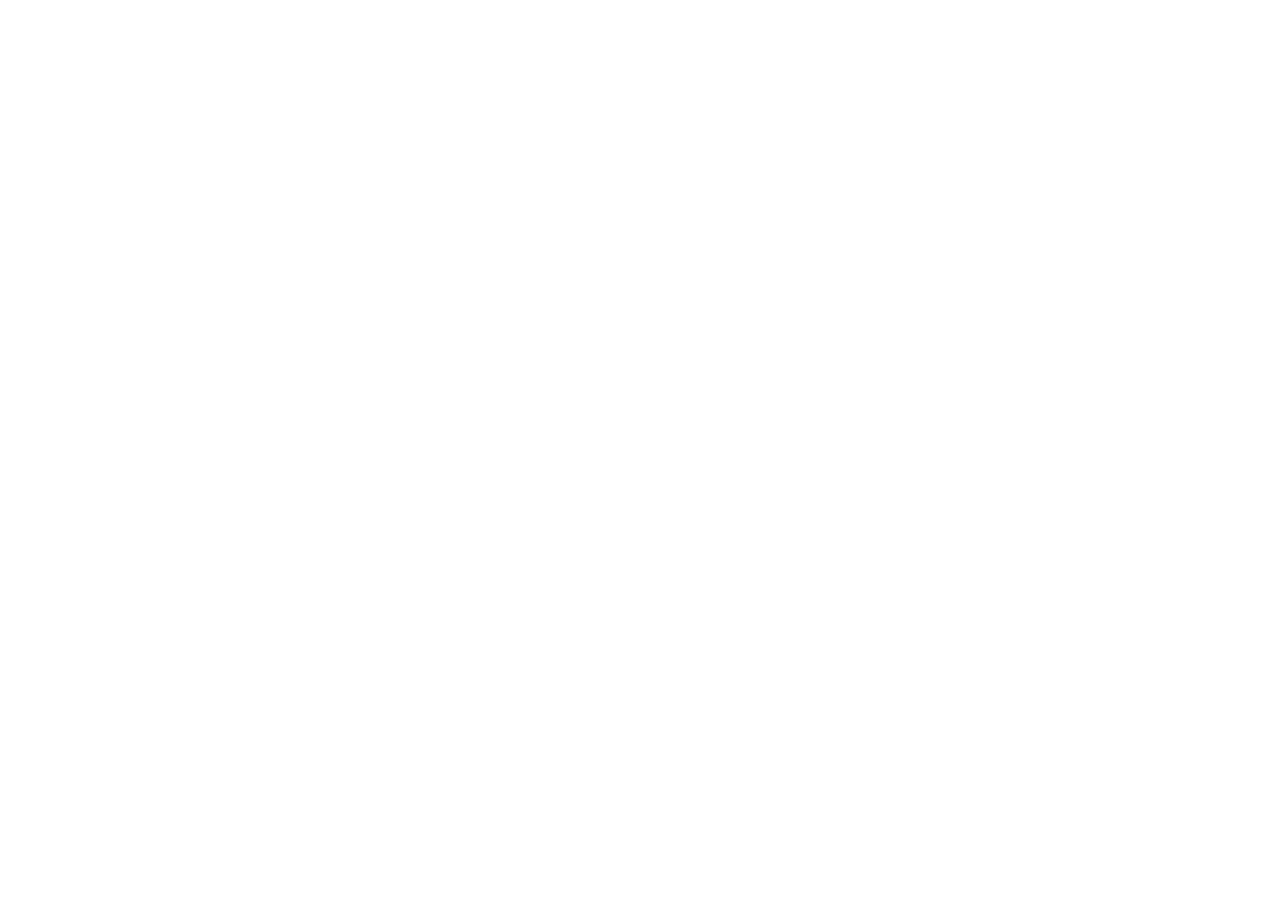
==== library/index.html @ 916e74f4 "init: createt index.html in library" ====
<!DOCTYPE html>
<html lang="en">

<head>
    <meta charset="UTF-8">
    <meta name="viewport"
          content="width=device-width, initial-scale=1.0">
    <title>Document</title>
</head>

<body>

</body>

</html>
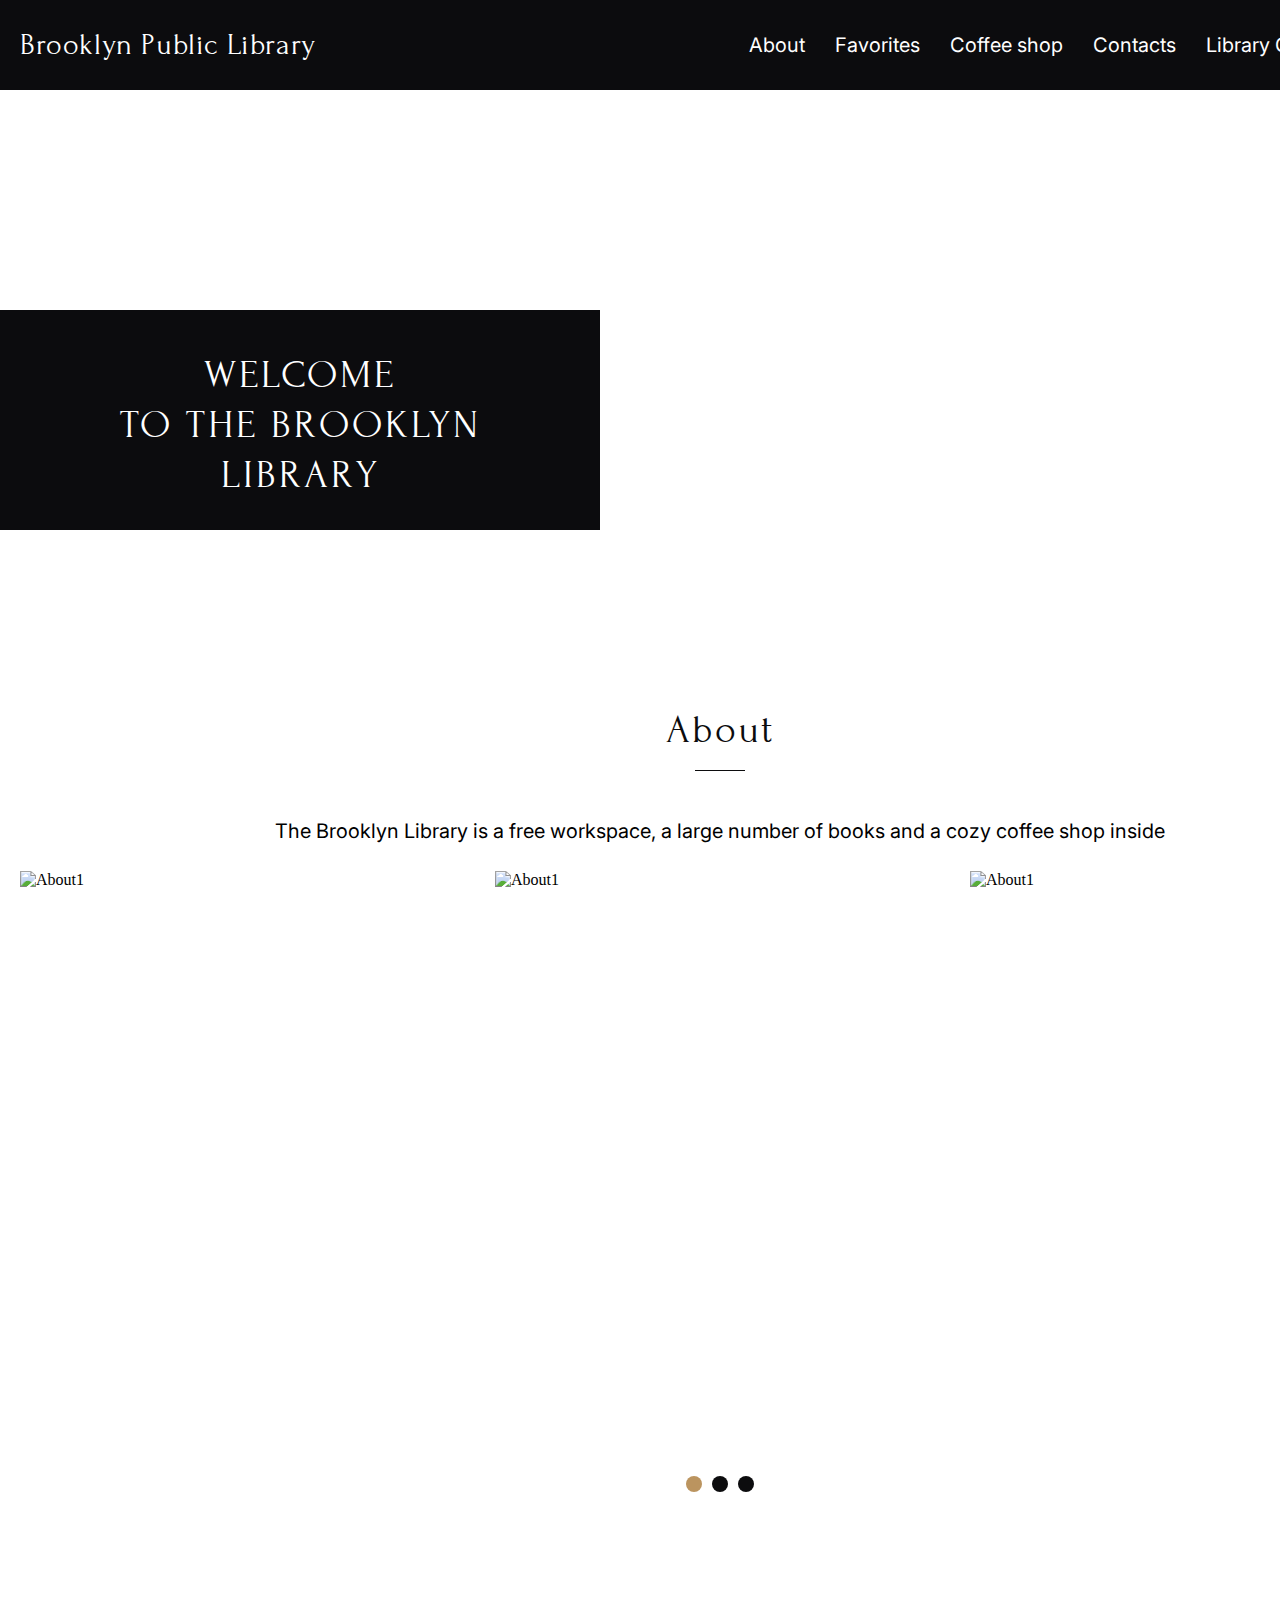
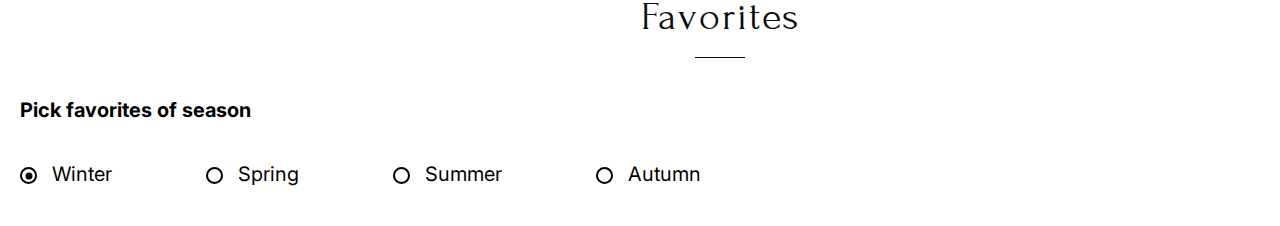
==== commit 38f64639: "fix: add cheked in first input" ====
--- a/library/index.html
+++ b/library/index.html
@@ -6,10 +6,108 @@
     <meta name="viewport"
           content="width=device-width, initial-scale=1.0">
     <title>Document</title>
+    <link rel="preconnect"
+          href="https://fonts.googleapis.com">
+    <link rel="preconnect"
+          href="https://fonts.gstatic.com"
+          crossorigin>
+    <link href="https://fonts.googleapis.com/css2?family=Forum&display=swap"
+          rel="stylesheet">
+    <link href="https://fonts.googleapis.com/css2?family=Forum&family=Inter&display=swap"
+          rel="stylesheet">
+    <link rel="stylesheet"
+          href="css/style.css">
 </head>
 
 <body>
-
+    <header class="header">
+        <h1 class="title">Brooklyn Public Library</h1>
+        <nav class="navbar">
+            <ul class="navbar-menu">
+                <li class="navbar-menu__item"><a href=""
+                       class="navbar-menu__link">About</a></li>
+                <li class="navbar-menu__item"><a href=""
+                       class="navbar-menu__link">Favorites</a></li>
+                <li class="navbar-menu__item"><a href=""
+                       class="navbar-menu__link">Coffee shop</a></li>
+                <li class="navbar-menu__item"><a href=""
+                       class="navbar-menu__link">Contacts</a></li>
+                <li class="navbar-menu__item"><a href=""
+                       class="navbar-menu__link">Library Card</a></li>
+            </ul>
+            <img src="image/icon-profile.png"
+                 alt="Profile"
+                 class="navbar-icon">
+        </nav>
+    </header>
+    <main class="main">
+        <section class="welcome">
+            <div class="welcome-background">
+                <h2 class="welcome-background__text">Welcome <br> to the Brooklyn <br> Library</h2>
+            </div>
+        </section>
+        <section class="about">
+            <h2 class="about-title">About</h2>
+            <hr class="title-line">
+            <span class="about-text">The Brooklyn Library is a free workspace, a large number of books and a cozy coffee
+                shop inside</span>
+            <div class="slider">
+                <div class="slider-wrapper">
+                    <img src="image/about/about1.png"
+                         alt="About1"
+                         class="slider-wrapper__image">
+                    <img src="image/about/about2.png"
+                         alt="About1"
+                         class="slider-wrapper__image">
+                    <img src="image/about/about3.png"
+                         alt="About1"
+                         class="slider-wrapper__image slider-wrapper__image3">
+                </div>
+                <div class="slider-pagination">
+                    <button class="slider-pagination__button slider-pagination__button1"><span
+                              class="slider-pagination__span1"></span></button>
+                    <button class="slider-pagination__button slider-pagination__button2"><span
+                              class="slider-pagination__span2"></span></button>
+                    <button class="slider-pagination__button slider-pagination__button3"><span
+                              class="slider-pagination__span3"></span></button>
+                </div>
+            </div>
+        </section>
+        <section class="favorites">
+            <h2 class="favorites-title">Favorites</h2>
+            <hr class="title-line">
+            <div class="favorites-header">
+                <h3 class="favorites-header__title">Pick favorites of season</h3>
+                <div class="favorites-radio">
+                    <label class="favorites-radio__label">
+                        <input type="radio"
+                               name="season"
+                               class="favorites-radio__input"
+                               checked>
+                        <span class="favorites-radio__custom"></span>
+                        Winter</label>
+                    <label class="favorites-radio__label">
+                        <input type="radio"
+                               name="season"
+                               class="favorites-radio__input">
+                        <span class="favorites-radio__custom"></span>
+                        Spring</label>
+                    <label class="favorites-radio__label">
+                        <input type="radio"
+                               name="season"
+                               class="favorites-radio__input">
+                        <span class="favorites-radio__custom"></span>
+                        Summer</label>
+                    <label class="favorites-radio__label">
+                        <input type="radio"
+                               name="season"
+                               class="favorites-radio__input">
+                        <span class="favorites-radio__custom"></span>
+                        Autumn</label>
+                </div>
+            </div>
+        </section>
+    </main>
 </body>
 
 </html>--- a/library/css/style.css
+++ b/library/css/style.css
@@ -0,0 +1,273 @@
+* {
+  box-sizing: border-box;
+}
+
+* {
+  margin: 0 auto;
+  padding: 0;
+}
+
+body {
+  width: 1440px;
+}
+
+img {
+  max-width: 100%;
+}
+
+.header {
+  background-color: #0C0C0E;
+  height: 90px;
+  display: flex;
+  align-items: center;
+  justify-content: space-between;
+}
+
+.title {
+  margin: 0;
+  padding-left: 20px;
+  padding-top: 20px;
+  padding-bottom: 20px;
+  color: #FFF;
+  font-family: Forum;
+  font-size: 30px;
+  font-style: normal;
+  font-weight: 400;
+  line-height: 50px;
+  letter-spacing: 0.6px;
+}
+
+.navbar {
+  margin: 0;
+  display: flex;
+  align-items: center;
+  justify-content: space-between;
+}
+.navbar-menu {
+  display: flex;
+  align-items: center;
+  justify-content: space-between;
+  list-style-type: none;
+}
+.navbar-menu__item {
+  padding-right: 30px;
+}
+.navbar-menu__link {
+  text-decoration: none;
+  color: #FFF;
+  font-family: Inter;
+  font-size: 20px;
+  font-style: normal;
+  font-weight: 400;
+  line-height: 50px;
+}
+.navbar-icon {
+  padding-left: 10px;
+  padding-right: 20px;
+}
+
+.welcome {
+  background-image: url(../image/welcome-background.png);
+  width: 1440px;
+  height: 600px;
+  display: flex;
+  align-items: center;
+  justify-content: flex-start;
+  padding-top: 220px;
+  padding-bottom: 160px;
+}
+.welcome-background {
+  margin: 0;
+  background-color: #0C0C0E;
+  width: 600px;
+  height: 220px;
+  padding-left: 0;
+}
+.welcome-background__text {
+  padding: 40px 35px;
+  color: #FFF;
+  text-align: center;
+  font-family: Forum;
+  font-size: 40px;
+  font-style: normal;
+  font-weight: 400;
+  line-height: 50px;
+  letter-spacing: 3px;
+  text-transform: uppercase;
+}
+
+.about {
+  display: flex;
+  flex-direction: column;
+  padding-top: 20px;
+}
+.about-title {
+  color: #0C0C0E;
+  font-family: Forum;
+  font-size: 40px;
+  font-style: normal;
+  font-weight: 400;
+  line-height: 40px;
+  letter-spacing: 2px;
+  text-transform: capitalize;
+  margin-bottom: 20px;
+}
+.about-text {
+  color: #000;
+  text-align: center;
+  font-family: Inter;
+  font-size: 20px;
+  font-style: normal;
+  font-weight: 400;
+  line-height: 40px;
+  height: 40px;
+  margin-bottom: 20px;
+}
+
+.title-line {
+  width: 50px;
+  height: 1px;
+  background-color: #0C0C0E;
+  border: none;
+  margin-bottom: 40px;
+}
+
+.slider {
+  display: flex;
+  flex-direction: column;
+}
+.slider-wrapper {
+  display: flex;
+  align-items: center;
+  justify-content: space-between;
+  padding-top: 0;
+  padding-right: 20px;
+  padding-bottom: 40px;
+  padding-left: 20px;
+}
+.slider-wrapper__image {
+  width: 450px;
+  height: 560px;
+  margin-right: 25px;
+}
+.slider-wrapper__image3 {
+  margin-right: 0;
+}
+.slider-pagination {
+  display: flex;
+  align-items: center;
+  justify-content: space-between;
+  padding-bottom: 40px;
+}
+.slider-pagination__button {
+  background-color: transparent;
+  background-repeat: no-repeat;
+  width: 26px;
+  height: 26px;
+  border: none;
+  cursor: pointer;
+  padding: 5px 5px 5px 5px;
+}
+.slider-pagination__span1 {
+  display: inline-block;
+  width: 16px;
+  height: 16px;
+  border-radius: 50%;
+  background-color: #BB945F;
+}
+.slider-pagination__span2 {
+  display: inline-block;
+  width: 16px;
+  height: 16px;
+  border-radius: 50%;
+  background-color: #0C0C0E;
+}
+.slider-pagination__span3 {
+  display: inline-block;
+  width: 16px;
+  height: 16px;
+  border-radius: 50%;
+  background-color: #0C0C0E;
+}
+
+.favorites {
+  display: flex;
+  flex-direction: column;
+  padding-top: 20px;
+  padding-bottom: 40px;
+}
+.favorites-title {
+  padding-top: 40px;
+  color: #0C0C0E;
+  font-family: Forum;
+  font-size: 40px;
+  font-style: normal;
+  font-weight: 400;
+  line-height: 40px;
+  letter-spacing: 2px;
+  text-transform: capitalize;
+  margin-bottom: 20px;
+}
+.favorites-header {
+  display: flex;
+  flex-direction: column;
+  align-items: center;
+  margin-left: 0;
+}
+.favorites-header__title {
+  color: #000;
+  text-align: center;
+  font-family: Inter;
+  font-size: 20px;
+  font-style: normal;
+  font-weight: 700;
+  line-height: normal;
+  margin-bottom: 40px;
+  margin-left: 20px;
+}
+.favorites-radio__input {
+  width: 0;
+  height: 0;
+  position: absolute;
+  opacity: 0;
+  z-index: -1;
+}
+.favorites-radio__label {
+  color: #000;
+  font-family: Inter;
+  font-size: 20px;
+  font-style: normal;
+  font-weight: 400;
+  line-height: normal;
+  margin-right: 60px;
+  cursor: pointer;
+  padding: 10px 10px 10px 10px;
+}
+.favorites-radio__custom {
+  display: inline-block;
+  position: relative;
+  width: 17px;
+  height: 17px;
+  background: #fff;
+  border: 2px solid #000;
+  border-radius: 50%;
+  margin-left: 10px;
+  margin-right: 10px;
+  vertical-align: middle;
+}
+.favorites-radio__custom::before {
+  content: "";
+  display: inline-block;
+  width: 7px;
+  height: 7px;
+  background: #000;
+  border-radius: 50%;
+  position: absolute;
+  left: 50%;
+  top: 50%;
+  transform: translate(-50%, -50%) scale(0);
+  transition: 0.2s ease-in;
+}
+.favorites-radio__input:checked + .favorites-radio__custom::before {
+  transform: translate(-50%, -50%) scale(1);
+}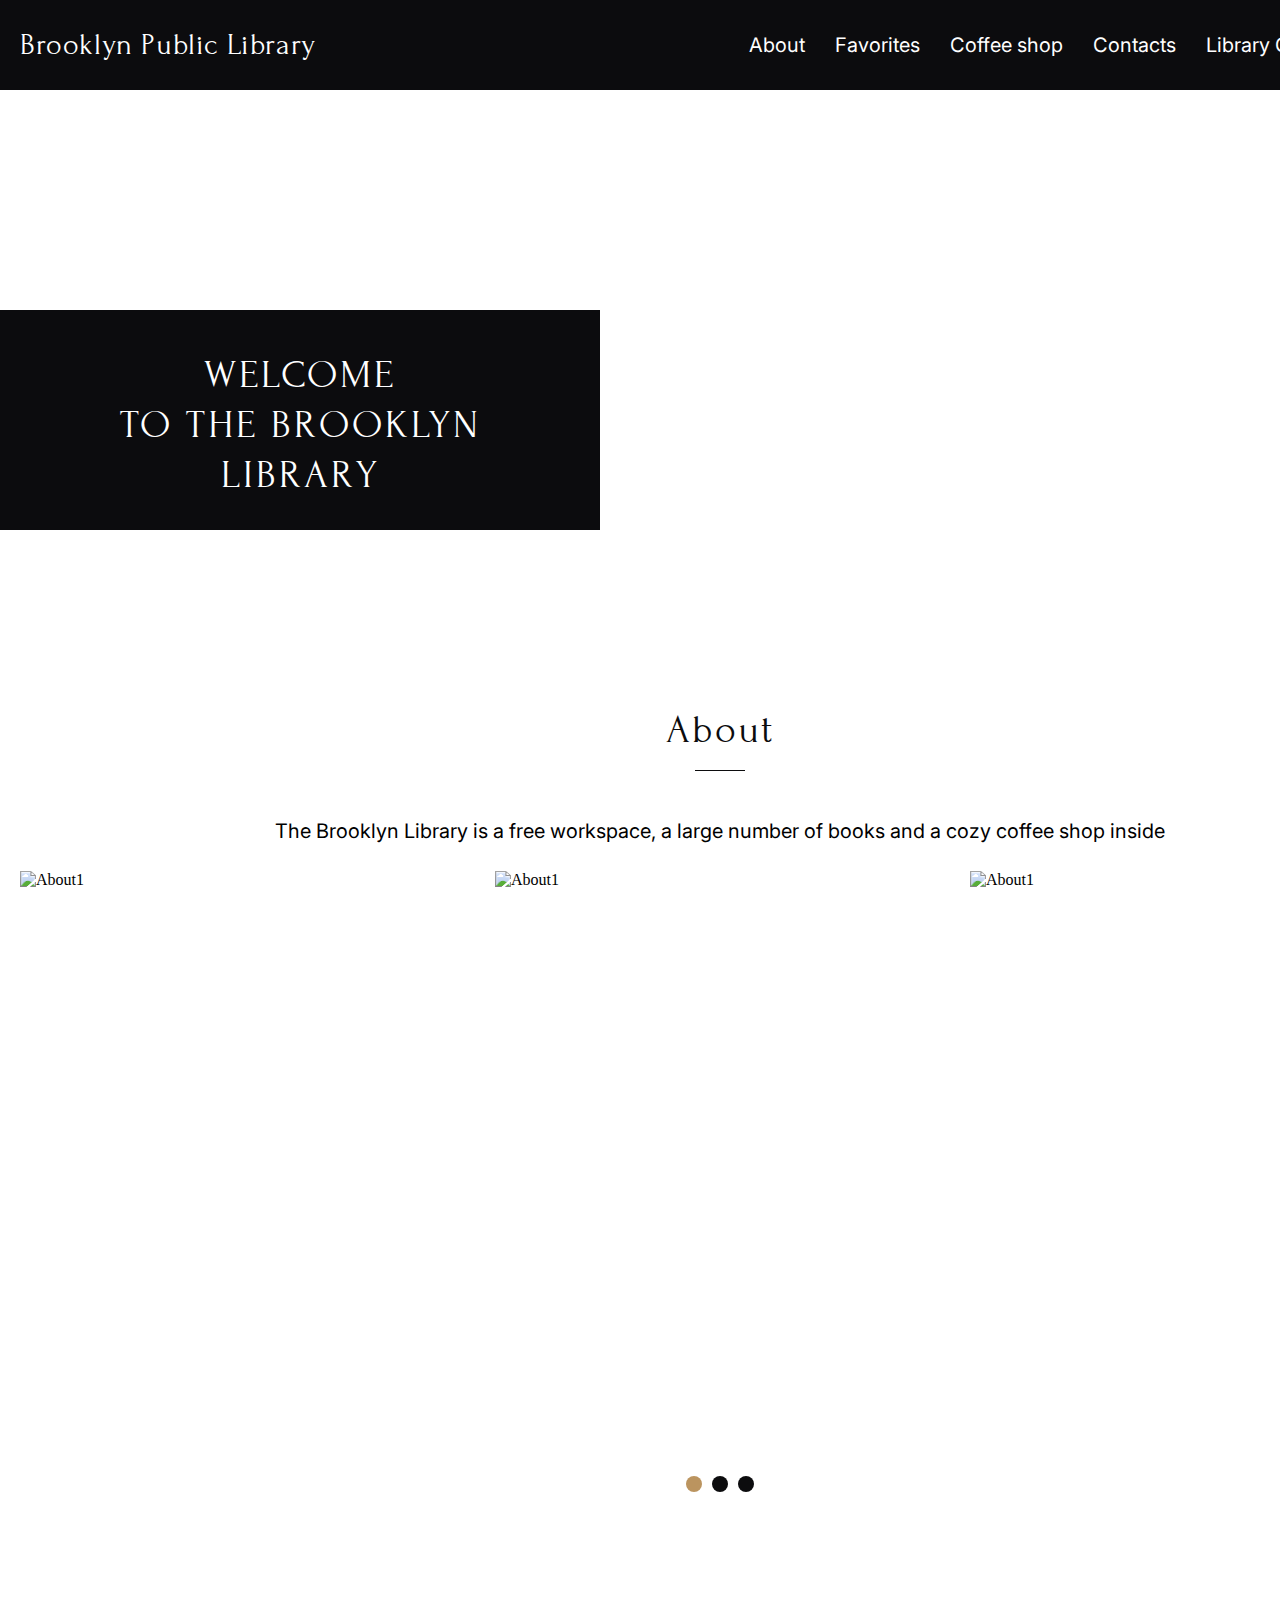
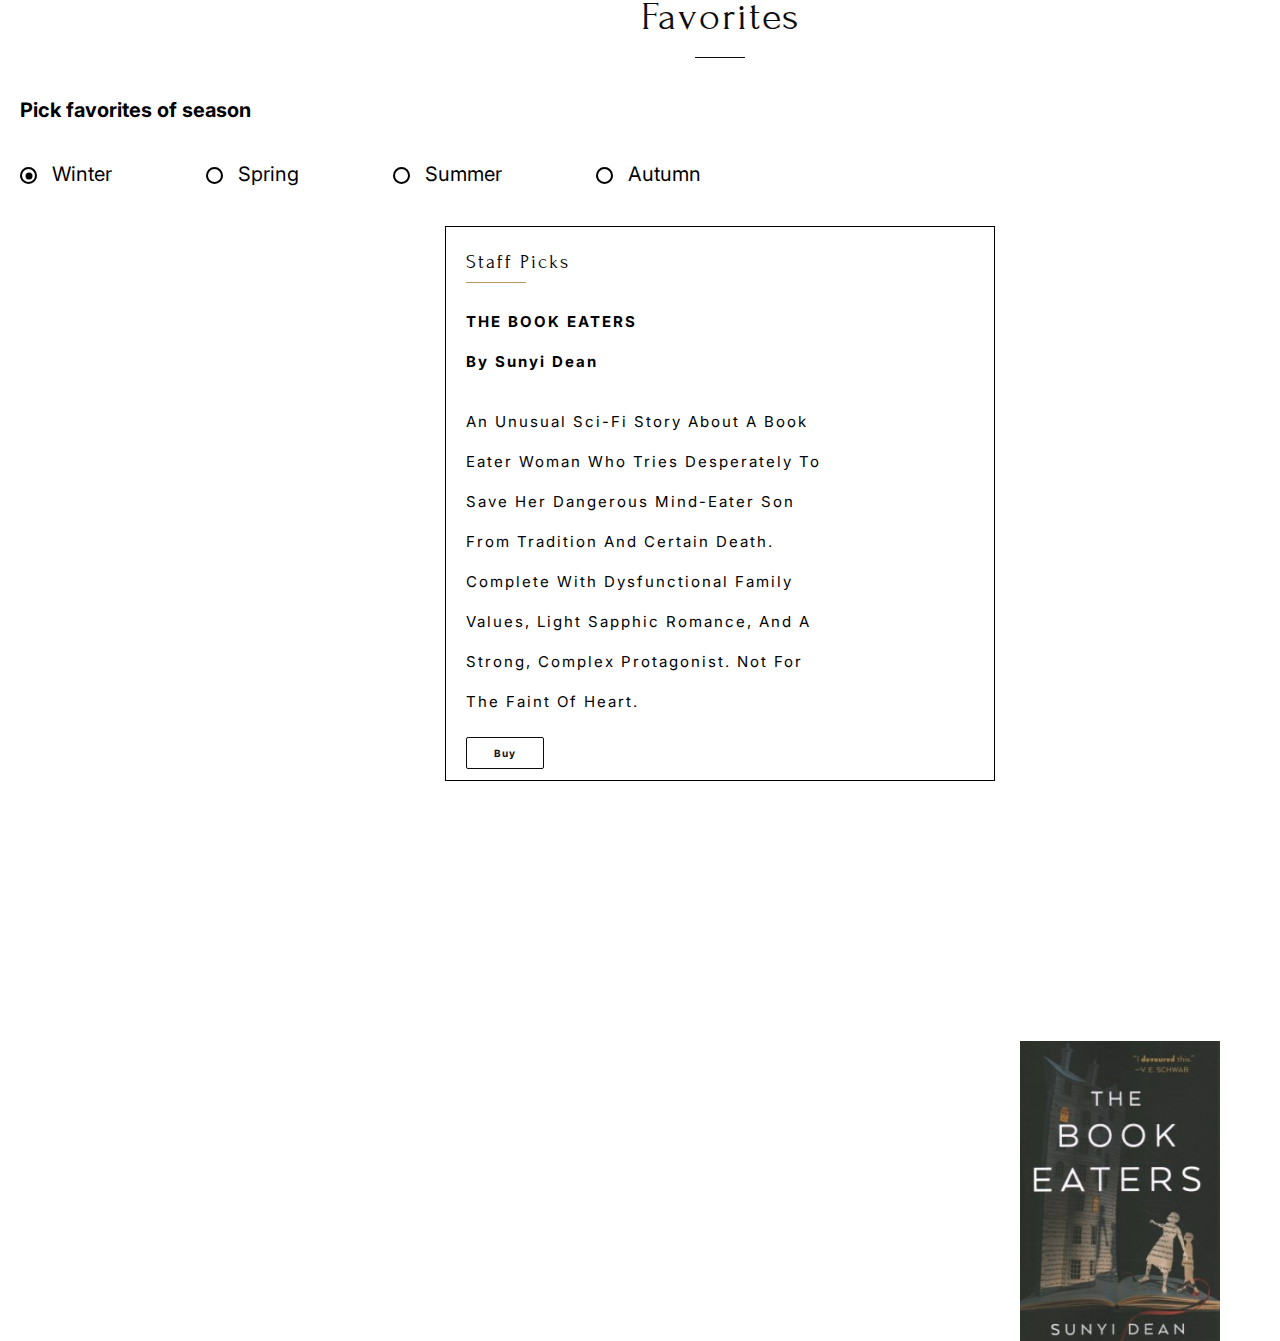
==== commit f9f6aed0: "init: created staff" ====
--- a/library/index.html
+++ b/library/index.html
@@ -79,8 +79,10 @@
             <div class="favorites-header">
                 <h3 class="favorites-header__title">Pick favorites of season</h3>
                 <div class="favorites-radio">
-                    <label class="favorites-radio__label">
+                    <label class="favorites-radio__label"
+                           for="winter">
                         <input type="radio"
+                               id="winter"
                                name="season"
                                class="favorites-radio__input"
                                checked>
@@ -106,6 +108,22 @@
                         Autumn</label>
                 </div>
             </div>
+            <div class="favorites-staffs">
+                <div class="favorites-book1">
+                    <h3 class="favorites-book1__title">Staff Picks</h3>
+                    <h2 class="favorites-book1__bookname">THE BOOK EATERS <br> By Sunyi Dean</h2>
+                    <p class="favorites-book1__lemma">An unusual sci-fi story about a book eater woman who tries
+                        desperately to save her dangerous mind-eater son from tradition and certain death. Complete with
+                        dysfunctional family values, light Sapphic romance, and a strong, complex protagonist. Not for
+                        the faint of heart.</p>
+                    <button class="favorites-book1__button">Buy</button>
+                    <img src="image/books/book1.png"
+                         alt="Cover"
+                         class="favorites-book1__image">
+
+                </div>
+
+            </div>
         </section>
     </main>
 </body>
--- a/library/css/style.css
+++ b/library/css/style.css
@@ -225,6 +225,9 @@
   margin-bottom: 40px;
   margin-left: 20px;
 }
+.favorites-radio {
+  margin-bottom: 40px;
+}
 .favorites-radio__input {
   width: 0;
   height: 0;
@@ -270,4 +273,86 @@
 }
 .favorites-radio__input:checked + .favorites-radio__custom::before {
   transform: translate(-50%, -50%) scale(1);
+}
+.favorites-staffs {
+  position: relative;
+}
+.favorites-book1 {
+  position: relative;
+  padding-top: 15px;
+  padding-left: 20px;
+  padding-bottom: 0;
+  width: 550px;
+  height: 555px;
+  border: 1px solid #000;
+  background: #FFF;
+}
+.favorites-book1__title {
+  height: 40px;
+  color: #000;
+  font-family: Forum;
+  font-size: 20px;
+  font-style: normal;
+  font-weight: 400;
+  line-height: 40px;
+  letter-spacing: 2px;
+  text-transform: capitalize;
+  margin-bottom: 20px;
+}
+.favorites-book1__title::after {
+  content: "";
+  display: block;
+  width: 60px;
+  padding-top: 0px;
+  border-bottom: 1px solid #BB945F;
+}
+.favorites-book1__bookname {
+  color: #000;
+  font-family: Inter;
+  font-size: 15px;
+  font-style: normal;
+  font-weight: 700;
+  line-height: 40px;
+  letter-spacing: 2px;
+  text-transform: capitalize;
+  margin-bottom: 20px;
+}
+.favorites-book1__lemma {
+  margin-left: 0;
+  width: 355px;
+  height: 320px;
+  color: #000;
+  font-family: Inter;
+  font-size: 15px;
+  font-style: normal;
+  font-weight: 400;
+  line-height: 40px;
+  letter-spacing: 2px;
+  text-transform: capitalize;
+  margin-bottom: 15px;
+}
+.favorites-book1__button {
+  margin-left: 0;
+  border-radius: 2px;
+  border: 1px solid #0C0C0E;
+  padding: 9px 27px;
+  background-color: #fff;
+  color: #0C0C0E;
+  text-align: center;
+  font-family: Inter;
+  font-size: 10px;
+  font-style: normal;
+  font-weight: 700;
+  line-height: normal;
+  letter-spacing: 1px;
+  margin-bottom: 15px;
+}
+.favorites-book1__image {
+  display: block;
+  position: relative;
+  z-index: 2;
+  top: 257px;
+  left: 390px;
+  right: -40px;
+  bottom: 0;
 }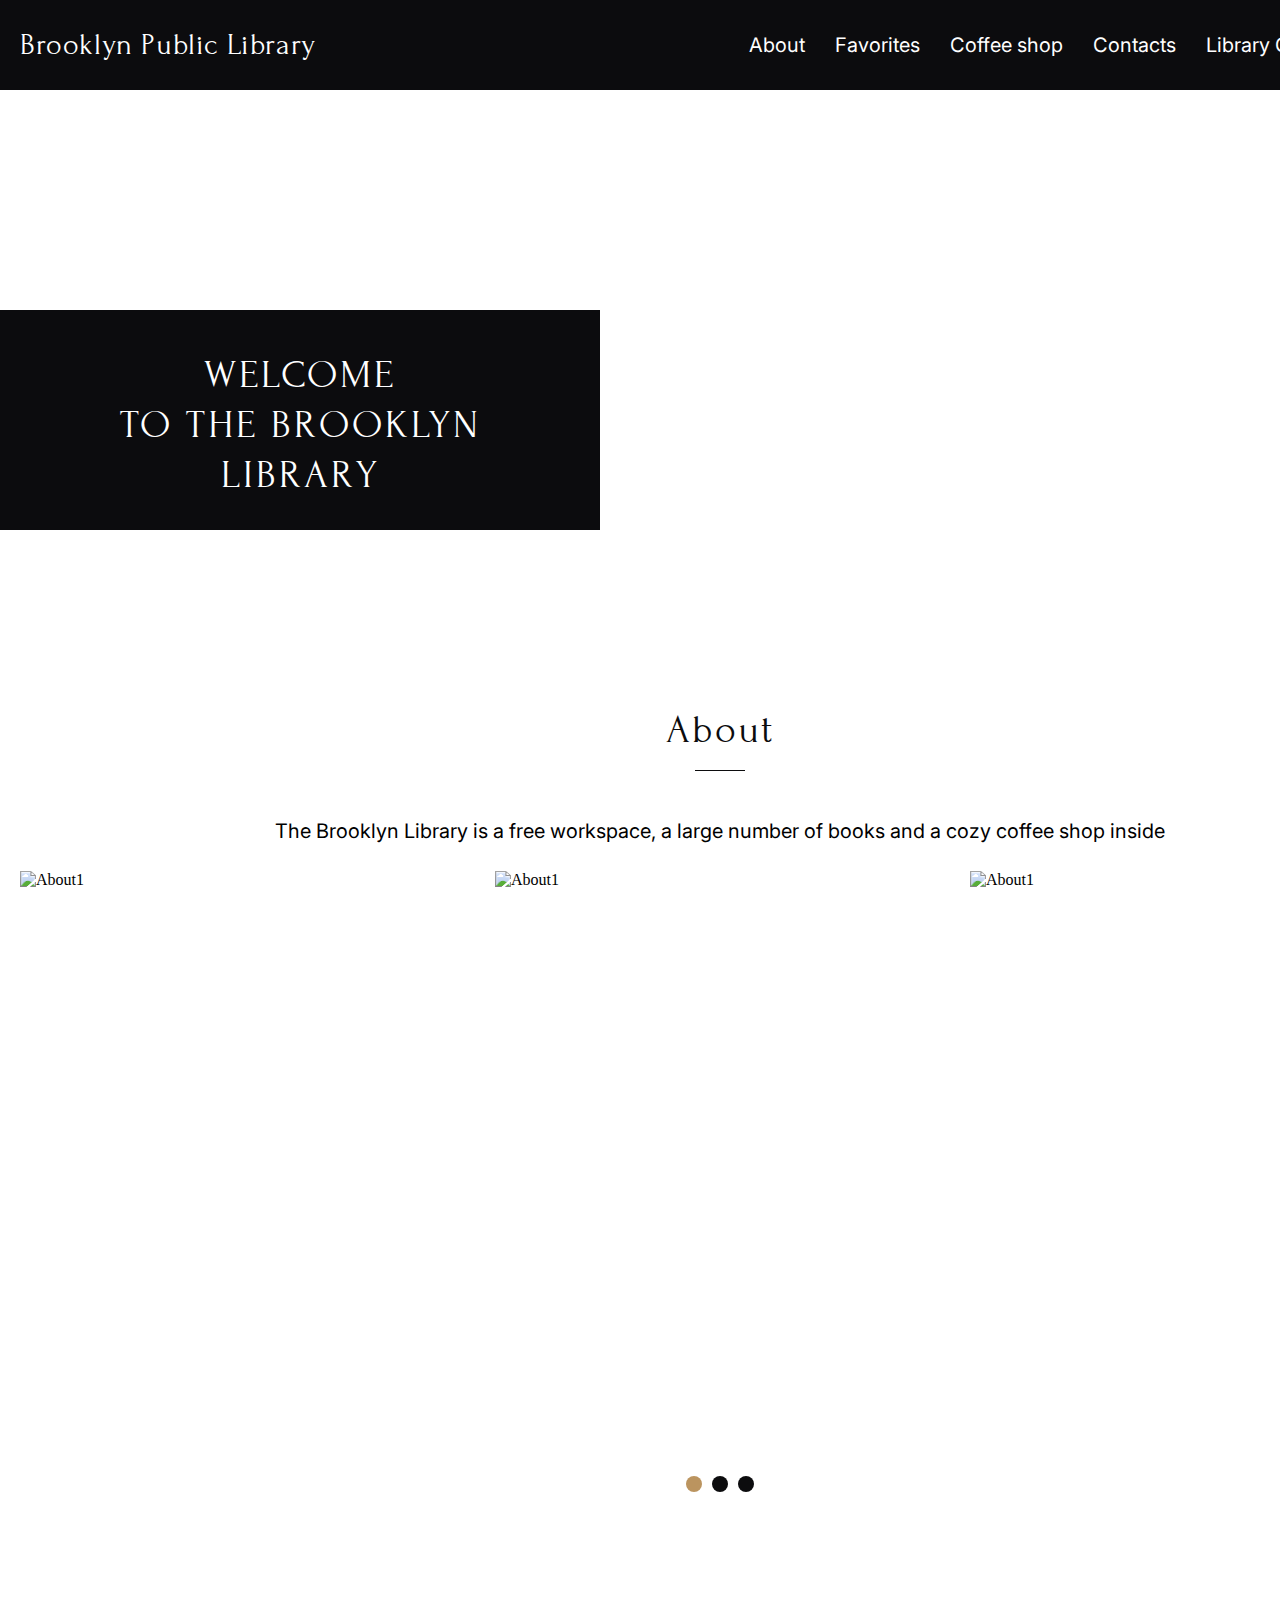
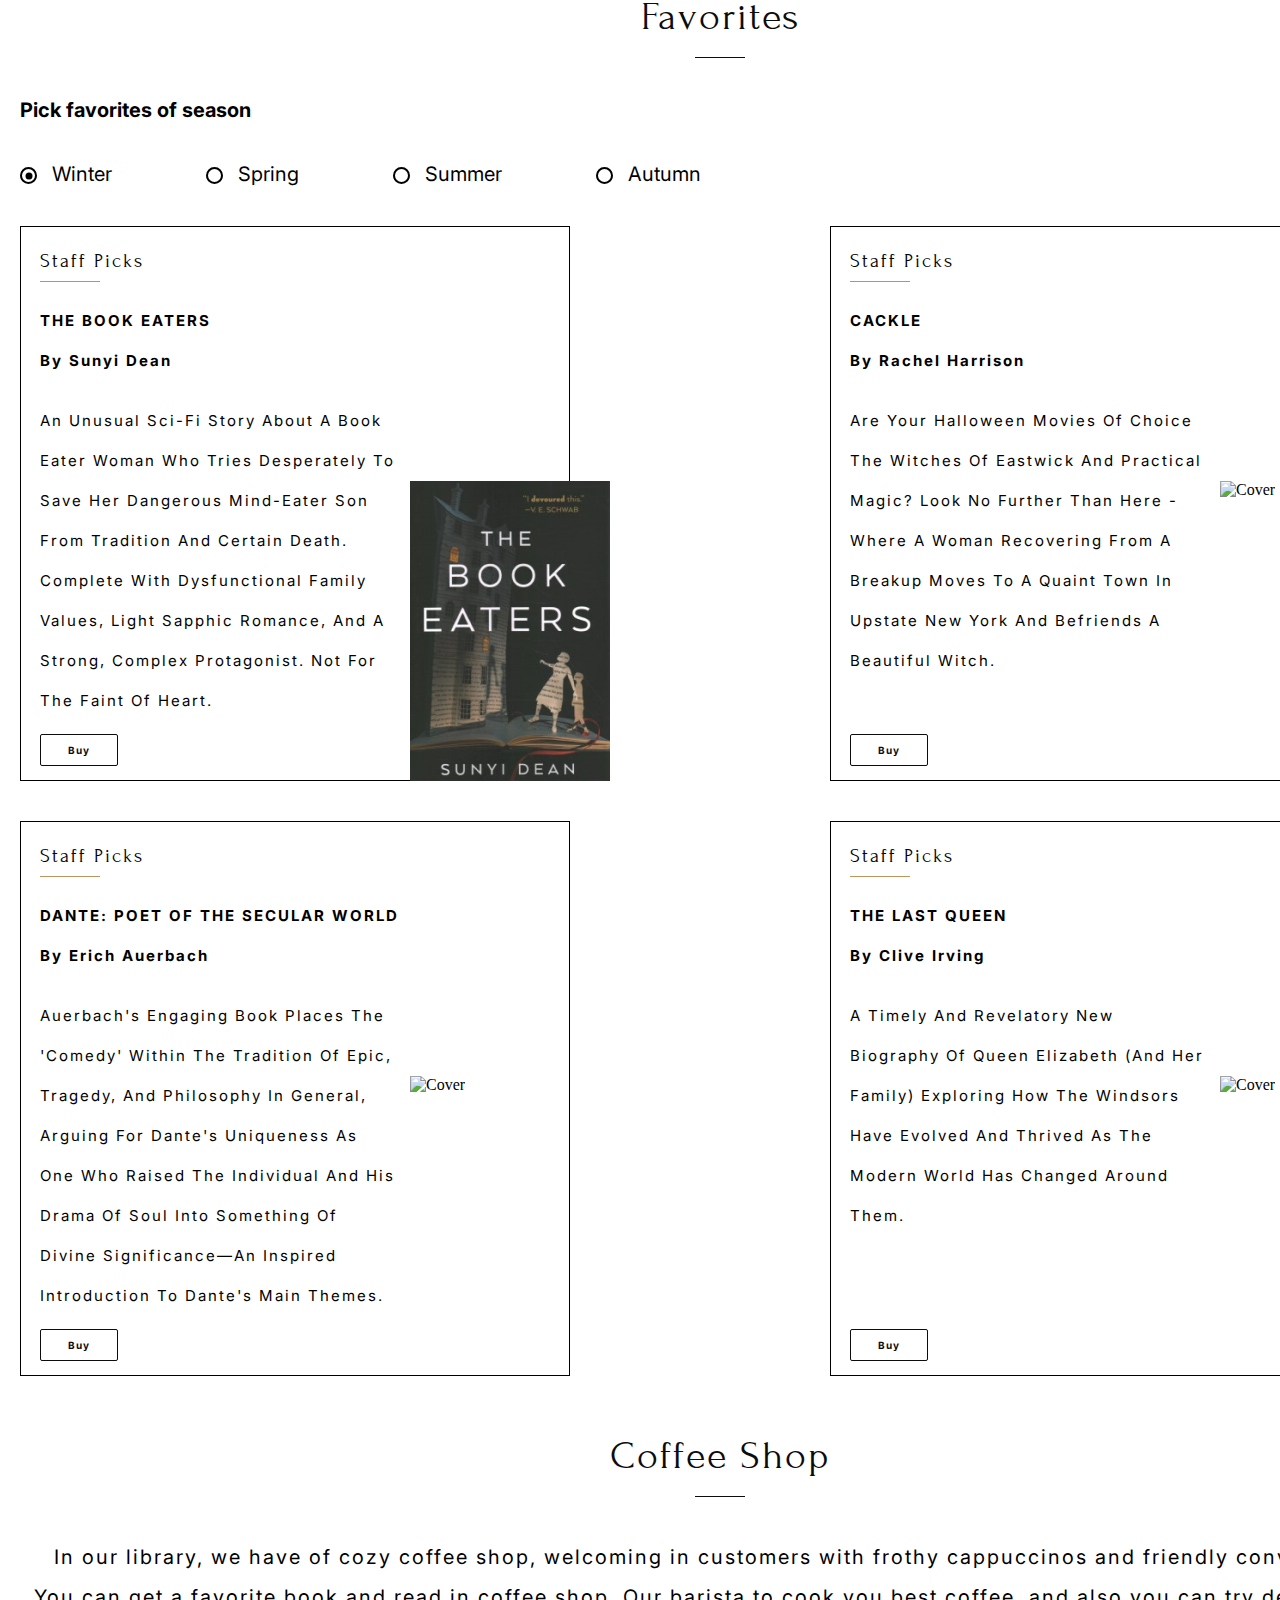
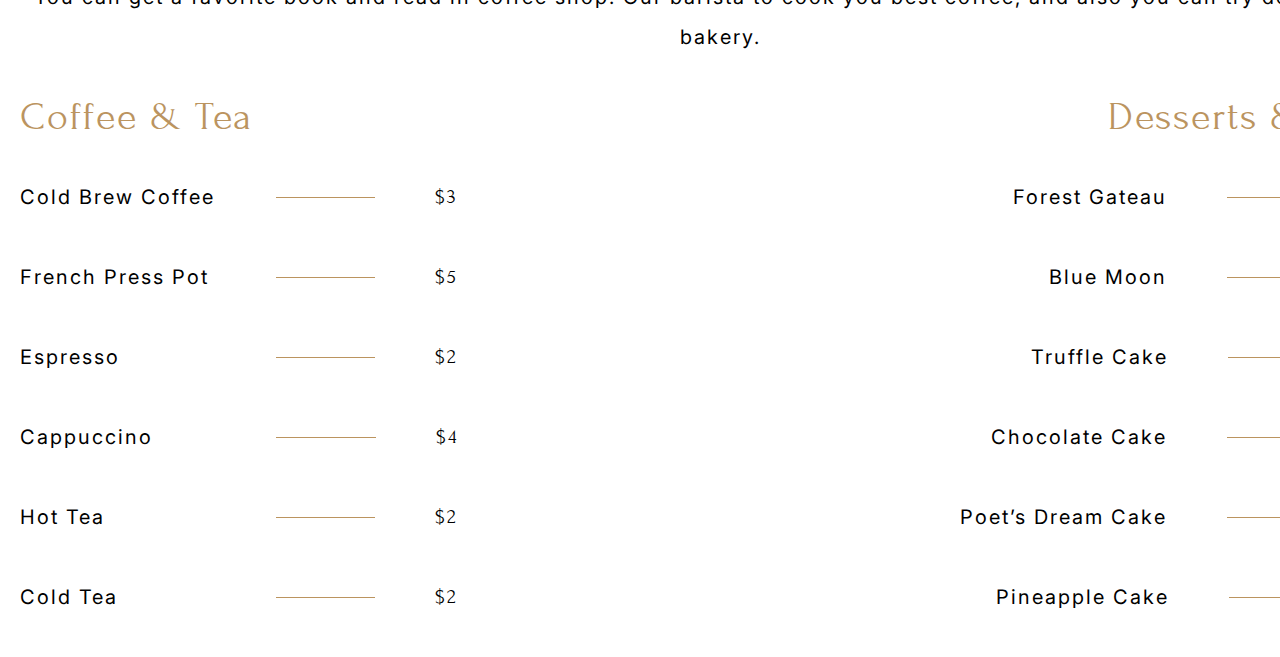
==== commit b8a7dbdb: "fix: ended coffeshop's section" ====
--- a/library/index.html
+++ b/library/index.html
@@ -110,19 +110,150 @@
             </div>
             <div class="favorites-staffs">
                 <div class="favorites-book1">
-                    <h3 class="favorites-book1__title">Staff Picks</h3>
-                    <h2 class="favorites-book1__bookname">THE BOOK EATERS <br> By Sunyi Dean</h2>
-                    <p class="favorites-book1__lemma">An unusual sci-fi story about a book eater woman who tries
-                        desperately to save her dangerous mind-eater son from tradition and certain death. Complete with
-                        dysfunctional family values, light Sapphic romance, and a strong, complex protagonist. Not for
-                        the faint of heart.</p>
-                    <button class="favorites-book1__button">Buy</button>
-                    <img src="image/books/book1.png"
-                         alt="Cover"
-                         class="favorites-book1__image">
-
-                </div>
-
+                    <div class="favorites-book-image">
+                        <img src="image/books/book1.png"
+                             alt="Cover"
+                             class="favorites-book__image">
+                    </div>
+                    <div class="favorites-book-wrapper">
+                        <h3 class="favorites-book__title">Staff Picks</h3>
+                        <h2 class="favorites-book__bookname">THE BOOK EATERS <br> By Sunyi Dean</h2>
+                        <p class="favorites-book__lemma">An unusual sci-fi story about a book eater woman who tries
+                            desperately to save her dangerous mind-eater son from tradition and certain death. Complete
+                            with
+                            dysfunctional family values, light Sapphic romance, and a strong, complex protagonist. Not
+                            for
+                            the faint of heart.</p>
+                        <button class="favorites-book__button">Buy</button>
+                    </div>
+                </div>
+                <div class="favorites-book2">
+                    <div class="favorites-book-image">
+                        <img src="image/books/book2.png"
+                             alt="Cover"
+                             class="favorites-book__image">
+                    </div>
+                    <div class="favorites-book-wrapper">
+                        <h3 class="favorites-book__title">Staff Picks</h3>
+                        <h2 class="favorites-book__bookname">CACKLE <br> By Rachel Harrison</h2>
+                        <p class="favorites-book__lemma">Are your Halloween movies of choice The Witches of Eastwick
+                            and Practical Magic? Look no further than here - where a woman recovering from a breakup
+                            moves to a quaint town in upstate New York and befriends a beautiful witch.</p>
+                        <button class="favorites-book__button">Buy</button>
+                    </div>
+                </div>
+                <div class="favorites-book3">
+                    <div class="favorites-book-image">
+                        <img src="image/books/book3.png"
+                             alt="Cover"
+                             class="favorites-book__image">
+                    </div>
+                    <div class="favorites-book-wrapper">
+                        <h3 class="favorites-book__title">Staff Picks</h3>
+                        <h2 class="favorites-book__bookname">DANTE: POET OF THE SECULAR WORLD <br> By Erich Auerbach
+                        </h2>
+                        <p class="favorites-book__lemma">Auerbach's engaging book places the 'Comedy' within the
+                            tradition of epic, tragedy, and philosophy in general, arguing for Dante's uniqueness as one
+                            who raised the individual and his drama of soul into something of divine significance—an
+                            inspired introduction to Dante's main themes.</p>
+                        <button class="favorites-book__button">Buy</button>
+                    </div>
+                </div>
+                <div class="favorites-book4">
+                    <div class="favorites-book-image">
+                        <img src="image/books/book4.png"
+                             alt="Cover"
+                             class="favorites-book__image">
+                    </div>
+                    <div class="favorites-book-wrapper">
+                        <h3 class="favorites-book__title">Staff Picks</h3>
+                        <h2 class="favorites-book__bookname">THE LAST QUEEN <br> By Clive Irving</h2>
+                        <p class="favorites-book__lemma">A timely and revelatory new biography of Queen Elizabeth (and
+                            her family) exploring how the Windsors have evolved and thrived as the modern world has
+                            changed around them.</p>
+                        <button class="favorites-book__button">Buy</button>
+                    </div>
+                </div>
+            </div>
+        </section>
+        <section class="coffeshop">
+            <h3 class="coffeshop-title">Coffee shop</h3>
+            <hr class="title-line">
+            <p class="coffeshop-info">In our library, we have of cozy coffee shop, welcoming in customers with frothy
+                cappuccinos and friendly conversation. <br>&nbsp;You can get a favorite book and read in coffee shop.
+                Our
+                barista
+                to cook you best coffee, and also you can try desserts from bakery.</p>
+            <div class="menu">
+                <div class="menu-left">
+                    <h3 class="menu-title">Coffee & Tea</h3>
+                    <div class="menu-item">
+                        <h6 class="menu-item__title">Cold Brew Coffee</h6>
+                        <hr class="menu-item__line">
+                        <span class="menu-item__price">$3</span>
+                    </div>
+                    <div class="menu-item">
+                        <h6 class="menu-item__title">French Press Pot</h6>
+                        <hr class="menu-item__line">
+                        <span class="menu-item__price">$5</span>
+                    </div>
+                    <div class="menu-item">
+                        <h6 class="menu-item__title">Espresso</h6>
+                        <hr class="menu-item__line">
+                        <span class="menu-item__price">$2</span>
+                    </div>
+                    <div class="menu-item">
+                        <h6 class="menu-item__title">Cappuccino</h6>
+                        <hr class="menu-item__line">
+                        <span class="menu-item__price">$4</span>
+                    </div>
+                    <div class="menu-item">
+                        <h6 class="menu-item__title">Hot tea</h6>
+                        <hr class="menu-item__line">
+                        <span class="menu-item__price">$2</span>
+                    </div>
+                    <div class="menu-item">
+                        <h6 class="menu-item__title">Cold tea</h6>
+                        <hr class="menu-item__line">
+                        <span class="menu-item__price">$2</span>
+                    </div>
+                </div>
+                <div class="menu-right">
+                    <h3 class="menu-title menu-right__title">Desserts & Cakes</h3>
+                    <div class="menu-item__right">
+                        <h6 class="menu-item__title menu-right__item-title">Forest Gateau</h6>
+                        <hr class="menu-item__line">
+                        <span class="menu-item__price">$16</span>
+                    </div>
+                    <div class="menu-item__right">
+                        <h6 class="menu-item__title menu-right__item-title">Blue Moon</h6>
+                        <hr class="menu-item__line">
+                        <span class="menu-item__price">$16</span>
+                    </div>
+                    <div class="menu-item__right">
+                        <h6 class="menu-item__title menu-right__item-title">Truffle Cake</h6>
+                        <hr class="menu-item__line">
+                        <span class="menu-item__price">$15</span>
+                    </div>
+                    <div class="menu-item__right">
+                        <h6 class="menu-item__title menu-right__item-title">Chocolate Cake</h6>
+                        <hr class="menu-item__line">
+                        <span class="menu-item__price">$18</span>
+                    </div>
+                    <div class="menu-item__right">
+                        <div class="menu-item-title__wrapper">
+                            <h6 class="menu-item__title menu-right__item-title">Poet’s Dream Cake</h6>
+                        </div>
+                        <hr class="menu-item__line">
+                        <span class="menu-item__price">$16</span>
+                    </div>
+                    <div class="menu-item__right">
+                        <h6 class="menu-item__title menu-right__item-title">Pineapple Cake</h6>
+                        <hr class="menu-item__line">
+                        <span class="menu-item__price">$14</span>
+                    </div>
+                </div>
+            </div>
             </div>
         </section>
     </main>
--- a/library/css/style.css
+++ b/library/css/style.css
@@ -275,19 +275,54 @@
   transform: translate(-50%, -50%) scale(1);
 }
 .favorites-staffs {
-  position: relative;
+  display: flex;
+  align-items: flex-start;
+  justify-content: space-between;
+  flex-wrap: wrap;
+  padding-left: 20px;
 }
 .favorites-book1 {
   position: relative;
+  margin-left: 0;
+  margin-right: 260px;
+  margin-bottom: 40px;
+}
+.favorites-book2 {
+  position: relative;
+  margin-left: 0;
+  margin-bottom: 40px;
+}
+.favorites-book3 {
+  position: relative;
+  margin-left: 0;
+  margin-right: 260px;
+}
+.favorites-book4 {
+  position: relative;
+  margin-left: 0;
+}
+.favorites-book-image {
+  position: absolute;
+  top: 255px;
+  left: 390px;
+  right: -40px;
+}
+.favorites-book-wrapper {
+  display: flex;
+  flex-direction: column;
+  flex-wrap: wrap;
+  align-content: flex-start;
   padding-top: 15px;
   padding-left: 20px;
-  padding-bottom: 0;
+  padding-bottom: 15px;
   width: 550px;
   height: 555px;
-  border: 1px solid #000;
+  padding-bottom: 0;
+  outline: 1px solid #000;
+  outline-offset: -1px;
   background: #FFF;
 }
-.favorites-book1__title {
+.favorites-book__title {
   height: 40px;
   color: #000;
   font-family: Forum;
@@ -298,15 +333,16 @@
   letter-spacing: 2px;
   text-transform: capitalize;
   margin-bottom: 20px;
-}
-.favorites-book1__title::after {
+  margin-left: 0;
+}
+.favorites-book__title::after {
   content: "";
   display: block;
   width: 60px;
   padding-top: 0px;
   border-bottom: 1px solid #BB945F;
 }
-.favorites-book1__bookname {
+.favorites-book__bookname {
   color: #000;
   font-family: Inter;
   font-size: 15px;
@@ -316,11 +352,11 @@
   letter-spacing: 2px;
   text-transform: capitalize;
   margin-bottom: 20px;
-}
-.favorites-book1__lemma {
+  margin-left: 0;
+}
+.favorites-book__lemma {
   margin-left: 0;
   width: 355px;
-  height: 320px;
   color: #000;
   font-family: Inter;
   font-size: 15px;
@@ -329,9 +365,9 @@
   line-height: 40px;
   letter-spacing: 2px;
   text-transform: capitalize;
-  margin-bottom: 15px;
-}
-.favorites-book1__button {
+}
+.favorites-book__button {
+  margin-top: auto;
   margin-left: 0;
   border-radius: 2px;
   border: 1px solid #0C0C0E;
@@ -347,12 +383,114 @@
   letter-spacing: 1px;
   margin-bottom: 15px;
 }
-.favorites-book1__image {
-  display: block;
-  position: relative;
-  z-index: 2;
-  top: 257px;
-  left: 390px;
-  right: -40px;
-  bottom: 0;
+
+.coffeshop {
+  display: flex;
+  flex-direction: column;
+  padding: 20px 20px 40px 20px;
+}
+.coffeshop-title {
+  color: #0C0C0E;
+  font-family: Forum;
+  font-size: 40px;
+  font-style: normal;
+  font-weight: 400;
+  line-height: 40px;
+  letter-spacing: 2px;
+  text-transform: capitalize;
+  padding-bottom: 20px;
+}
+.coffeshop-info {
+  color: #000;
+  text-align: center;
+  font-family: Inter;
+  font-size: 20px;
+  font-style: normal;
+  font-weight: 400;
+  line-height: 40px;
+  letter-spacing: 2px;
+  margin-bottom: 40px;
+}
+
+.menu {
+  width: 1400px;
+  display: flex;
+  align-items: center;
+  justify-content: space-between;
+}
+.menu-left {
+  width: 438px;
+  margin-left: 0;
+}
+.menu-right {
+  width: 482px;
+  margin-right: 0;
+  display: flex;
+  flex-direction: column;
+}
+.menu-title {
+  color: #BB945F;
+  font-family: Forum;
+  font-size: 40px;
+  font-style: normal;
+  font-weight: 400;
+  line-height: 40px;
+  letter-spacing: 2px;
+  text-transform: capitalize;
+}
+.menu-item {
+  width: 438px;
+  margin-left: 0;
+  margin-top: 40px;
+  display: flex;
+  align-items: center;
+  justify-content: space-between;
+}
+.menu-item__title {
+  width: 197px;
+  color: #000;
+  font-family: Inter;
+  font-size: 20px;
+  font-style: normal;
+  font-weight: 400;
+  line-height: 40px;
+  letter-spacing: 2px;
+  text-transform: capitalize;
+  margin-left: 0;
+  white-space: nowrap;
+}
+.menu-item__line {
+  width: 100px;
+  border: none;
+  color: #BB945F;
+  background-color: #BB945F;
+  height: 1px;
+  margin-left: 60px;
+  margin-right: 60px;
+}
+.menu-item__price {
+  color: #000;
+  font-family: Forum;
+  font-size: 20px;
+  font-style: normal;
+  font-weight: 400;
+  line-height: 40px;
+  letter-spacing: 2px;
+  text-transform: capitalize;
+  margin-right: 0;
+}
+.menu-item__right {
+  margin-right: 0;
+  margin-top: 40px;
+  display: flex;
+  align-items: center;
+  justify-content: space-between;
+}
+.menu-right__title {
+  text-align: right;
+  margin-right: 0;
+}
+.menu-right__item-title {
+  text-align: right;
+  width: 210px;
 }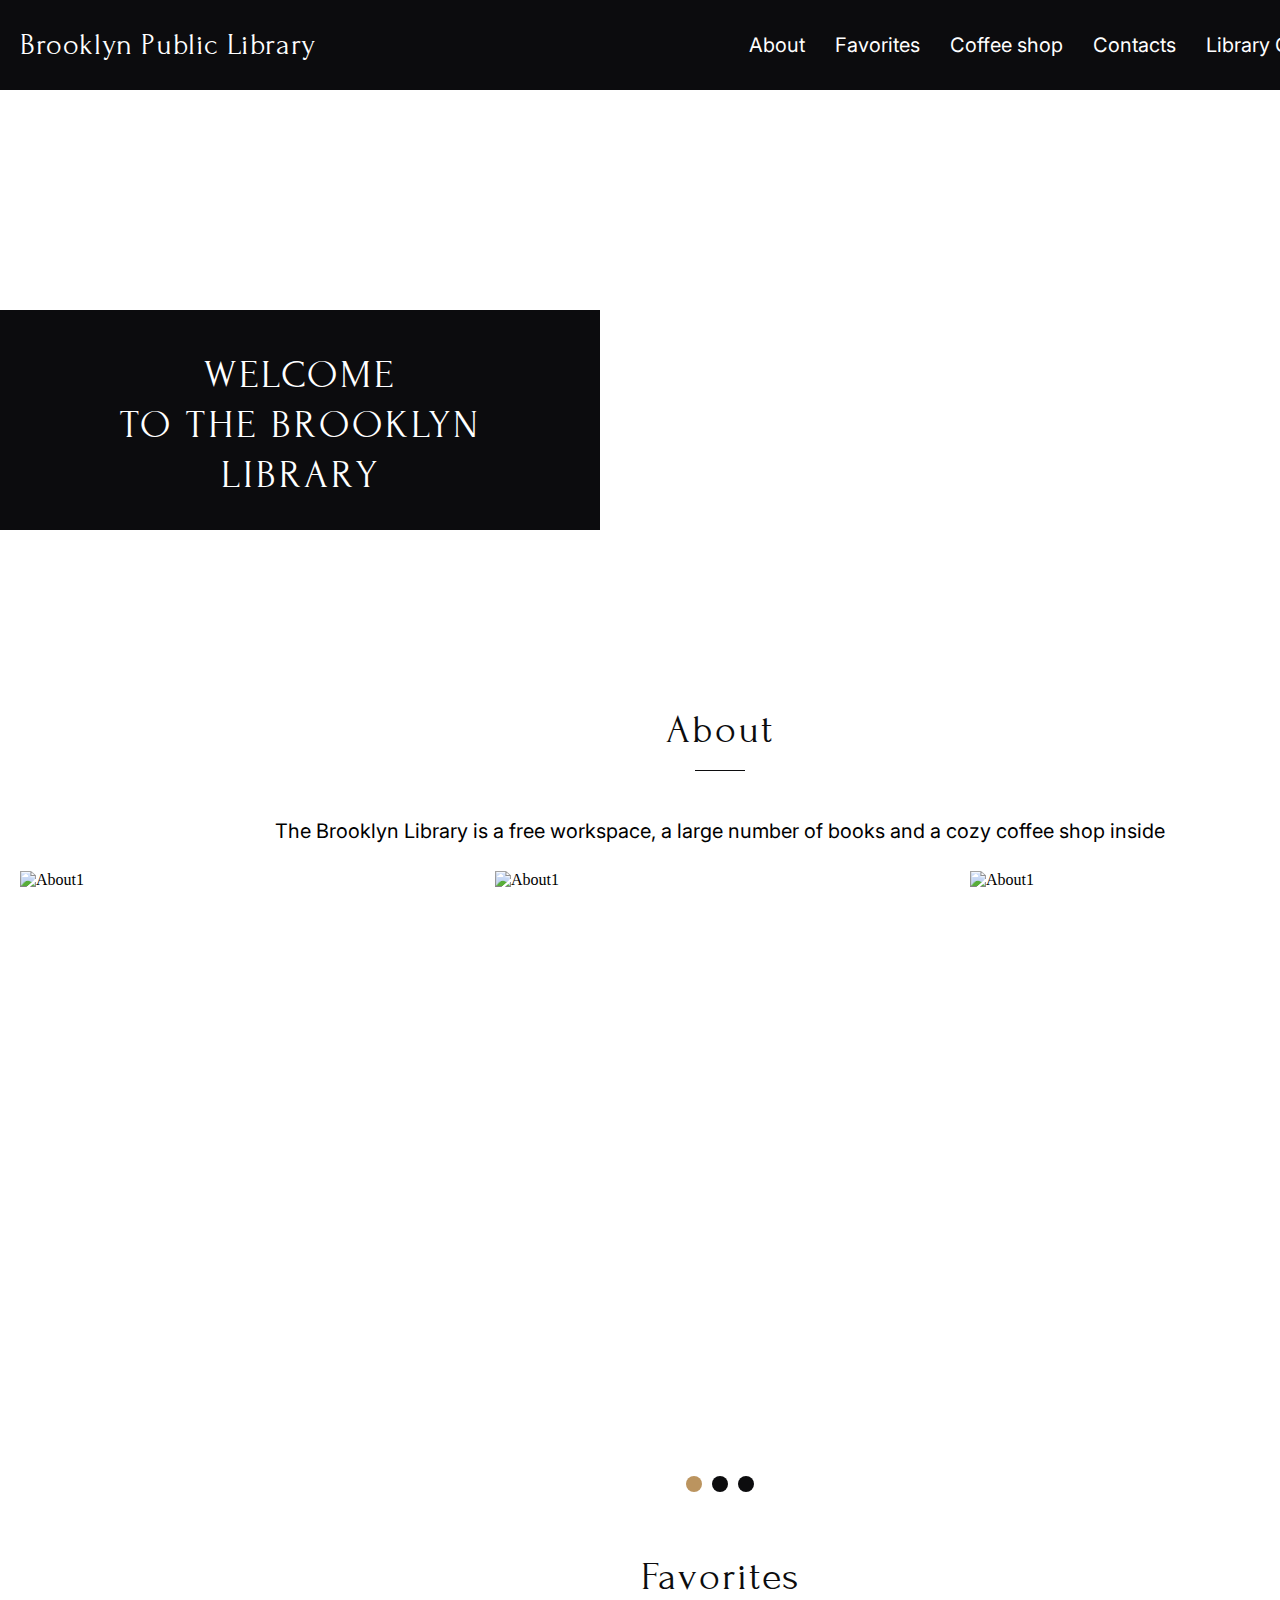
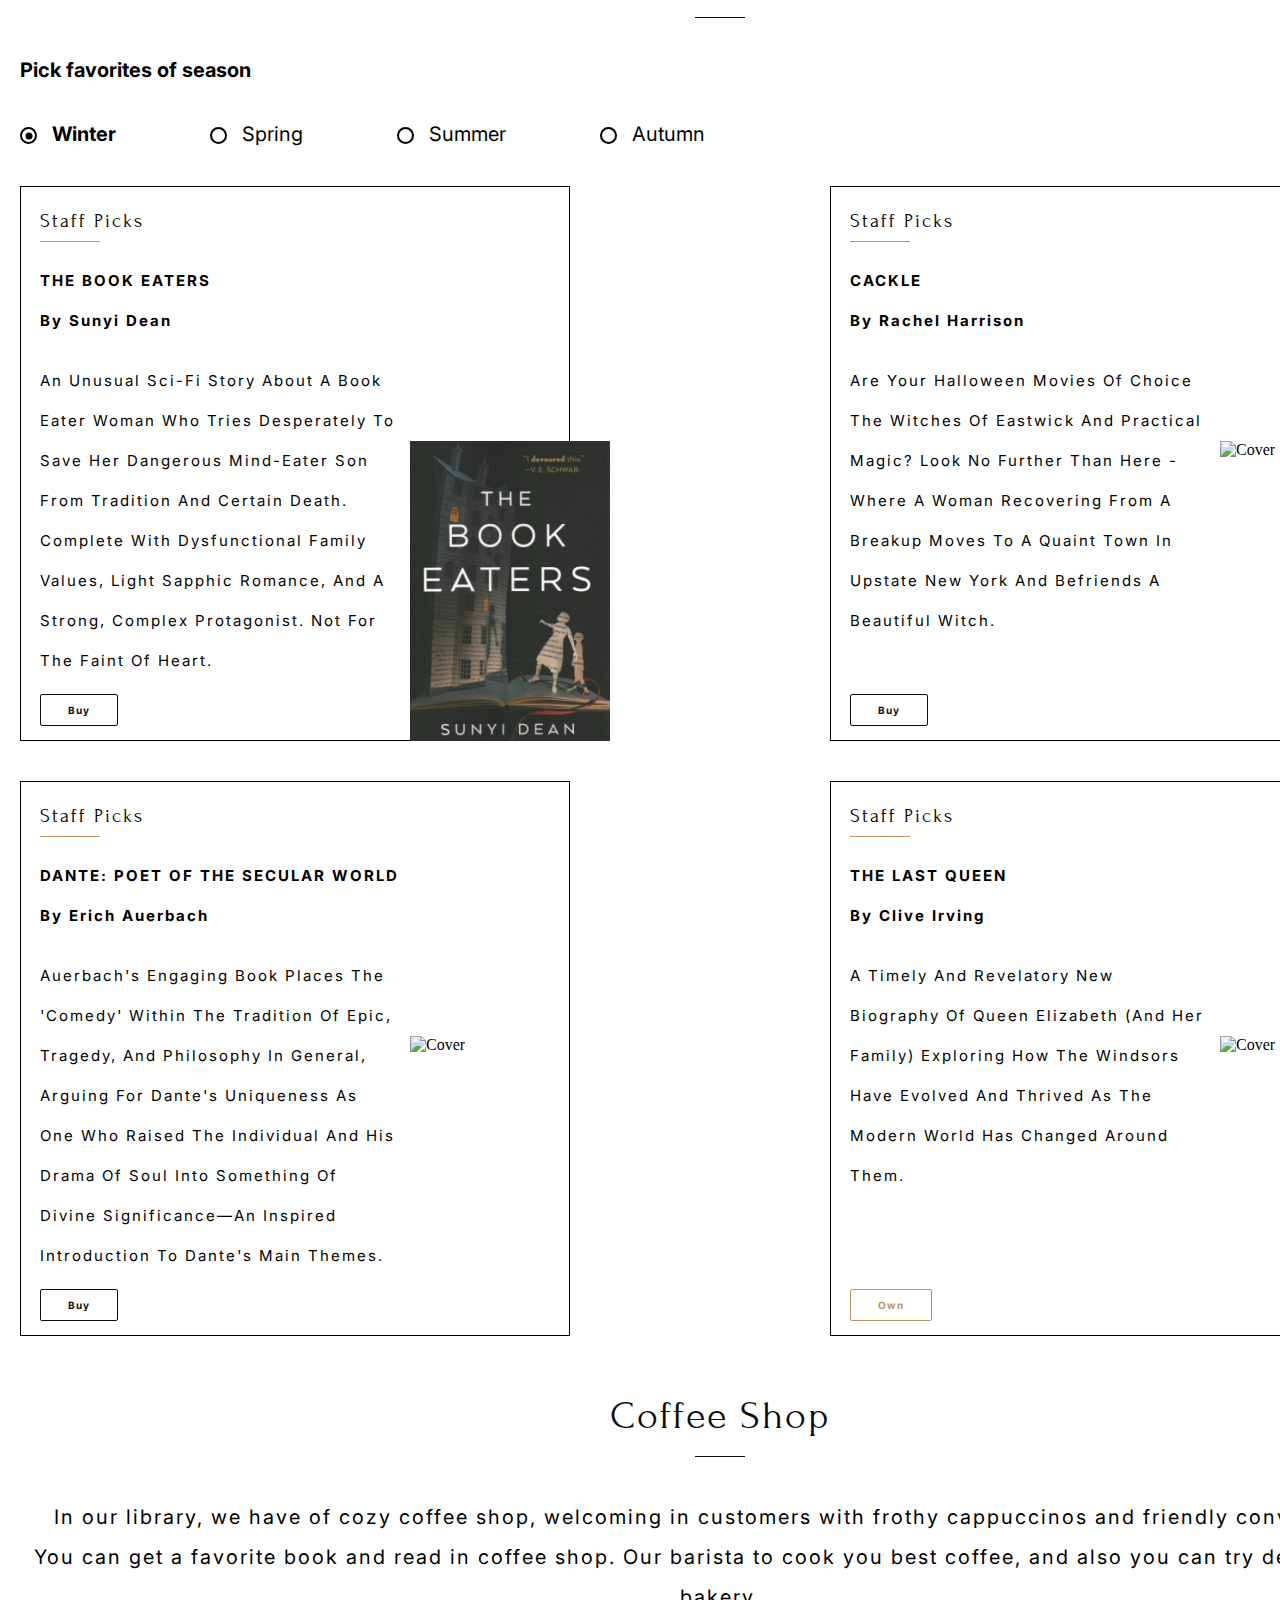
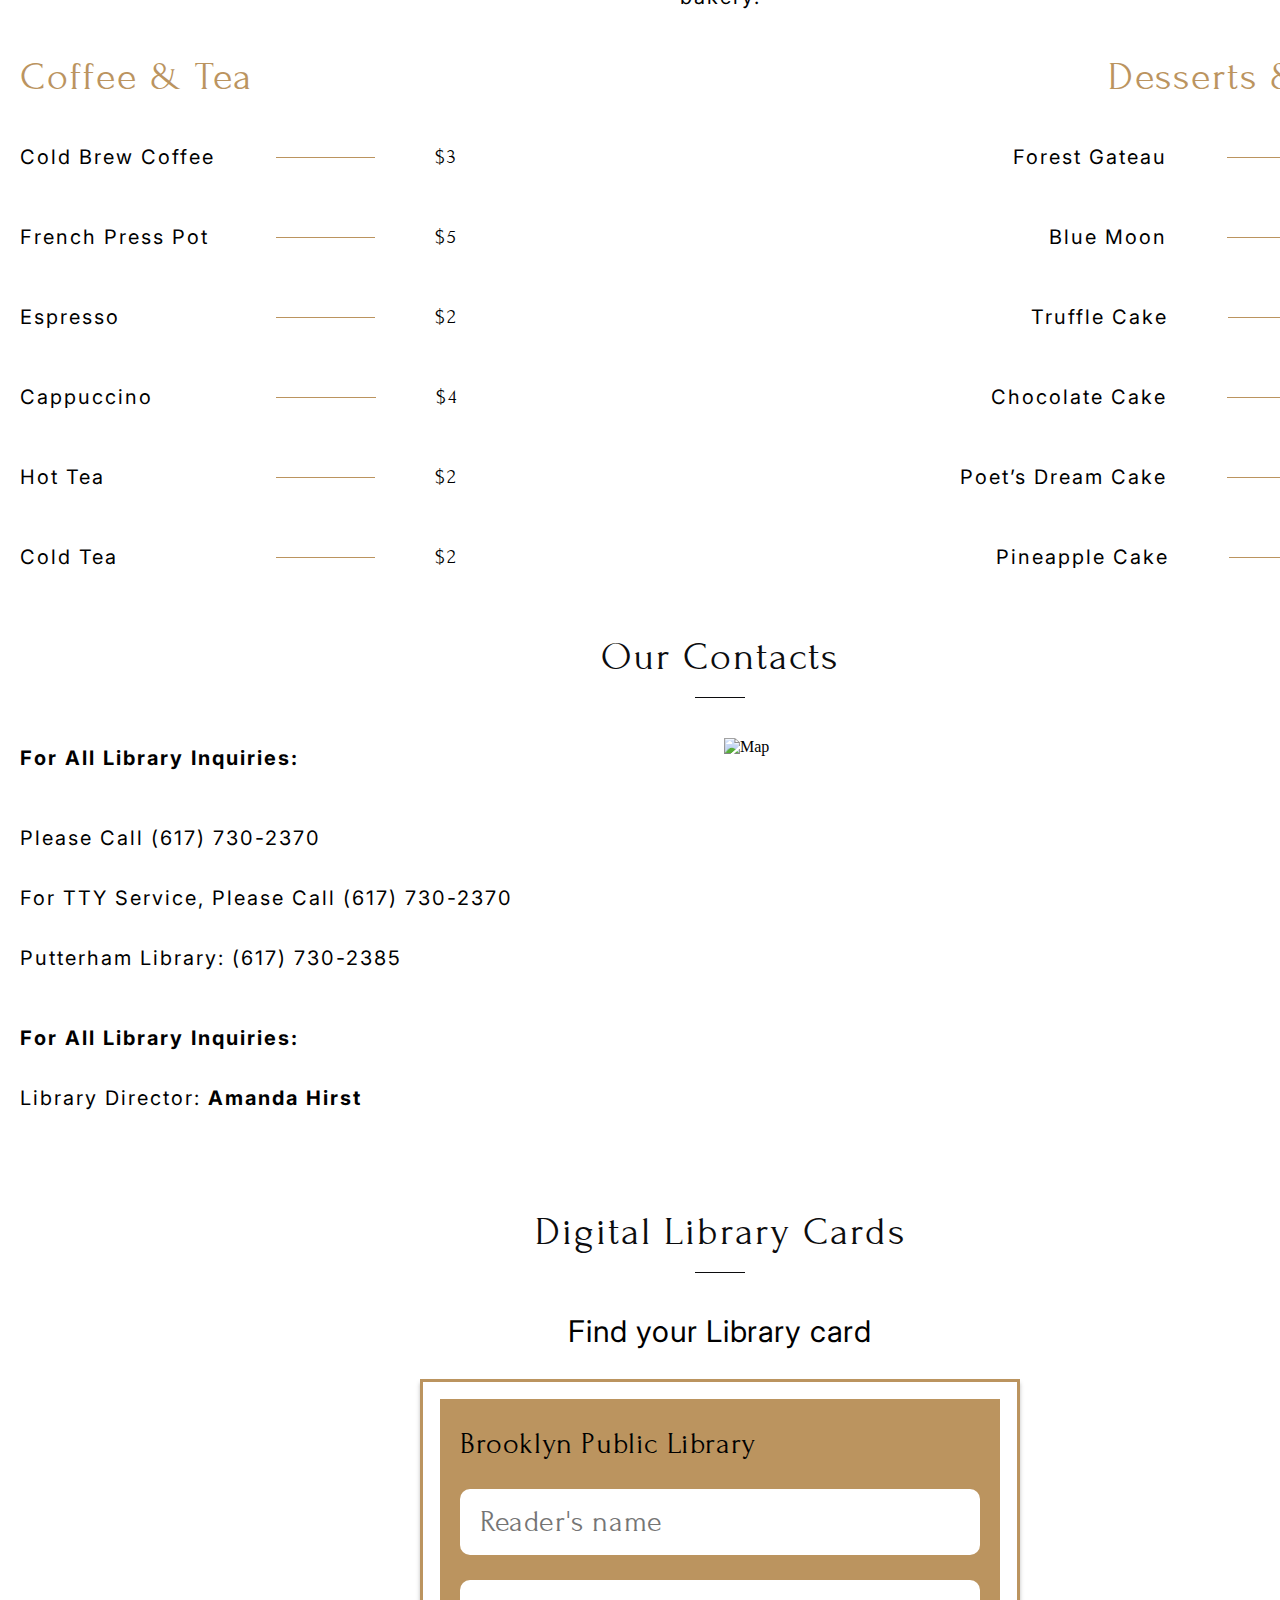
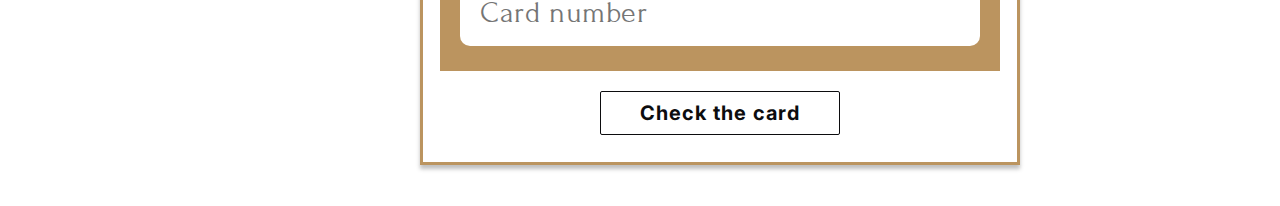
==== commit 25a55750: "fix: correct class name in librarycard section" ====
--- a/library/index.html
+++ b/library/index.html
@@ -43,12 +43,12 @@
     <main class="main">
         <section class="welcome">
             <div class="welcome-background">
-                <h2 class="welcome-background__text">Welcome <br> to the Brooklyn <br> Library</h2>
+                <h2 class="welcome-background__text">Welcome<br> to the Brooklyn <br> Library</h2>
             </div>
         </section>
         <section class="about">
-            <h2 class="about-title">About</h2>
-            <hr class="title-line">
+            <h2 class="section-title">About</h2>
+            <hr class="section-line">
             <span class="about-text">The Brooklyn Library is a free workspace, a large number of books and a cozy coffee
                 shop inside</span>
             <div class="slider">
@@ -74,8 +74,8 @@
             </div>
         </section>
         <section class="favorites">
-            <h2 class="favorites-title">Favorites</h2>
-            <hr class="title-line">
+            <h2 class="section-title">Favorites</h2>
+            <hr class="section-line">
             <div class="favorites-header">
                 <h3 class="favorites-header__title">Pick favorites of season</h3>
                 <div class="favorites-radio">
@@ -87,7 +87,7 @@
                                class="favorites-radio__input"
                                checked>
                         <span class="favorites-radio__custom"></span>
-                        Winter</label>
+                        <b>Winter</b></label>
                     <label class="favorites-radio__label">
                         <input type="radio"
                                name="season"
@@ -171,14 +171,14 @@
                         <p class="favorites-book__lemma">A timely and revelatory new biography of Queen Elizabeth (and
                             her family) exploring how the Windsors have evolved and thrived as the modern world has
                             changed around them.</p>
-                        <button class="favorites-book__button">Buy</button>
+                        <button class="favorites-book__button favorites-book__button4">Own</button>
                     </div>
                 </div>
             </div>
         </section>
         <section class="coffeshop">
-            <h3 class="coffeshop-title">Coffee shop</h3>
-            <hr class="title-line">
+            <h3 class="section-title">Coffee shop</h3>
+            <hr class="section-line">
             <p class="coffeshop-info">In our library, we have of cozy coffee shop, welcoming in customers with frothy
                 cappuccinos and friendly conversation. <br>&nbsp;You can get a favorite book and read in coffee shop.
                 Our
@@ -256,6 +256,50 @@
             </div>
             </div>
         </section>
+        <section class="contacts">
+            <h2 class="section-title">Our Contacts</h2>
+            <hr class="section-line">
+            <div class="contacts-wrapper">
+                <div class="contacts-left">
+                    <h3 class="contacts-left__title contacts-left__title1">For all Library inquiries:</h3>
+                    <p class="contacts-left__info">Please call (617) 730-2370</p>
+                    <p class="contacts-left__info">For TTY service, please call (617) 730-2370</p>
+                    <p class="contacts-left__info">Putterham Library: (617) 730-2385</p>
+                    <h3 class="contacts-left__title contacts-left__title2">For all Library inquiries:</h3>
+                    <p class="contacts-left__info">Library Director: <b>Amanda Hirst</b></p>
+                </div>
+                <img src="image/map.png"
+                     alt="Map"
+                     class="contacts-map">
+            </div>
+            </div>
+        </section>
+        <section class="librarycard">
+            <h2 class="section-title">Digital Library Cards</h2>
+            <hr class="section-line">
+            <div class="librarycard-wrapper">
+                <div class="checkcard-getcard__wrapper">
+                    <h3 class="librarycard-checkcard__title">Find your Library card</h3>
+                    <div class="librarycard-checkcard">
+                        <form action="#"
+                              class="librarycard-checkcard__form">
+                            <div class="librarycard-checkcard__wrapper">
+                                <h4 class="librarycard-checkcard__cardtitle">Brooklyn Public Library</h4>
+                                <div class="librarycard-input__wrapper">
+                                    <input type="text"
+                                           class="librarycard-checkcard__input"
+                                           placeholder="Reader's name">
+                                </div>
+                                <input type="text"
+                                       class="librarycard-checkcard__input"
+                                       placeholder="Card number">
+                            </div>
+                            <button class="librarycard-checkcard__button">Check the card</button>
+                        </form>
+                    </div>
+                </div>
+            </div>
+        </section>
     </main>
 </body>
 
--- a/library/css/style.css
+++ b/library/css/style.css
@@ -96,12 +96,7 @@
   text-transform: uppercase;
 }
 
-.about {
-  display: flex;
-  flex-direction: column;
-  padding-top: 20px;
-}
-.about-title {
+.section-title {
   color: #0C0C0E;
   font-family: Forum;
   font-size: 40px;
@@ -112,24 +107,29 @@
   text-transform: capitalize;
   margin-bottom: 20px;
 }
-.about-text {
-  color: #000;
-  text-align: center;
-  font-family: Inter;
-  font-size: 20px;
-  font-style: normal;
-  font-weight: 400;
-  line-height: 40px;
-  height: 40px;
-  margin-bottom: 20px;
-}
-
-.title-line {
+.section-line {
   width: 50px;
   height: 1px;
   background-color: #0C0C0E;
   border: none;
   margin-bottom: 40px;
+}
+
+.about {
+  display: flex;
+  flex-direction: column;
+  padding-top: 20px;
+}
+.about-text {
+  color: #000;
+  text-align: center;
+  font-family: Inter;
+  font-size: 20px;
+  font-style: normal;
+  font-weight: 400;
+  line-height: 40px;
+  height: 40px;
+  margin-bottom: 20px;
 }
 
 .slider {
@@ -195,18 +195,6 @@
   flex-direction: column;
   padding-top: 20px;
   padding-bottom: 40px;
-}
-.favorites-title {
-  padding-top: 40px;
-  color: #0C0C0E;
-  font-family: Forum;
-  font-size: 40px;
-  font-style: normal;
-  font-weight: 400;
-  line-height: 40px;
-  letter-spacing: 2px;
-  text-transform: capitalize;
-  margin-bottom: 20px;
 }
 .favorites-header {
   display: flex;
@@ -382,23 +370,34 @@
   line-height: normal;
   letter-spacing: 1px;
   margin-bottom: 15px;
+  cursor: pointer;
+}
+.favorites-book__button4 {
+  margin-top: auto;
+  margin-left: 0;
+  border-radius: 2px;
+  border: 1px solid #BB945F;
+  padding: 9px 27px;
+  background-color: #fff;
+  color: #BB945F;
+  text-align: center;
+  font-family: Inter;
+  font-size: 10px;
+  font-style: normal;
+  font-weight: 700;
+  line-height: normal;
+  letter-spacing: 1px;
+  margin-bottom: 15px;
+}
+.favorites-book__button:hover {
+  background-color: #BB945F;
+  transition: background-color 0.3s ease;
 }
 
 .coffeshop {
   display: flex;
   flex-direction: column;
   padding: 20px 20px 40px 20px;
-}
-.coffeshop-title {
-  color: #0C0C0E;
-  font-family: Forum;
-  font-size: 40px;
-  font-style: normal;
-  font-weight: 400;
-  line-height: 40px;
-  letter-spacing: 2px;
-  text-transform: capitalize;
-  padding-bottom: 20px;
 }
 .coffeshop-info {
   color: #000;
@@ -493,4 +492,131 @@
 .menu-right__item-title {
   text-align: right;
   width: 210px;
+}
+
+.contacts {
+  display: flex;
+  flex-direction: column;
+  padding: 20px 20px 40px 20px;
+}
+.contacts-wrapper {
+  width: 1400px;
+  display: flex;
+  justify-content: space-between;
+}
+.contacts-left {
+  margin-left: 0;
+}
+.contacts-left__title {
+  text-align: left;
+  color: #000;
+  font-family: Inter;
+  font-size: 20px;
+  font-style: normal;
+  font-weight: 700;
+  line-height: 40px;
+  letter-spacing: 2px;
+  text-transform: capitalize;
+}
+.contacts-left__title1 {
+  margin-bottom: 40px;
+  margin-top: 0;
+}
+.contacts-left__title2 {
+  margin-top: 40px;
+  margin-bottom: 20px;
+}
+.contacts-left__info {
+  text-align: left;
+  color: #000;
+  font-family: Inter;
+  font-size: 20px;
+  font-style: normal;
+  font-weight: 400;
+  line-height: 40px;
+  letter-spacing: 2px;
+  text-transform: capitalize;
+  margin-bottom: 20px;
+}
+.contacts-map {
+  display: block;
+  width: 696px;
+  height: 414px;
+  margin-right: 0;
+}
+
+.librarycard {
+  display: flex;
+  flex-direction: column;
+  padding: 20px 20px 41px 20px;
+}
+.librarycard-checkcard__title {
+  text-align: center;
+  color: #000;
+  font-family: Inter;
+  font-size: 30px;
+  font-style: normal;
+  font-weight: 400;
+  line-height: normal;
+  letter-spacing: 0.6px;
+  margin-bottom: 30px;
+}
+.librarycard-checkcard {
+  padding: 20px 20px 30px 20px;
+  width: 600px;
+  height: 386px;
+  outline: 3px solid #BB945F;
+  outline-offset: -3px;
+  background: #FFF;
+  box-shadow: 0px 4px 4px 0px rgba(0, 0, 0, 0.25);
+}
+.librarycard-checkcard__wrapper {
+  padding: 20px 20px 25px 20px;
+  background-color: #BB945F;
+  width: 560px;
+  height: 272px;
+  margin-bottom: 20px;
+}
+.librarycard-checkcard__cardtitle {
+  color: #000;
+  font-family: Forum;
+  font-size: 30px;
+  font-style: normal;
+  font-weight: 400;
+  line-height: 50px;
+  letter-spacing: 0.6px;
+  margin-bottom: 20px;
+}
+.librarycard-checkcard__input {
+  margin-bottom: 25px;
+  padding-left: 20px;
+  display: block;
+  width: 520px;
+  height: 66px;
+  outline: none;
+  border-radius: 10px;
+  background: #FFF;
+  border: none;
+  color: #8E8E8E;
+  font-family: Forum;
+  font-size: 30px;
+  font-style: normal;
+  font-weight: 400;
+  line-height: 50px;
+  letter-spacing: 0.6px;
+}
+.librarycard-checkcard__button {
+  padding: 9px 39px;
+  display: block;
+  background-color: #fff;
+  border-radius: 2px;
+  border: 1px solid #0C0C0E;
+  color: #0C0C0E;
+  text-align: center;
+  font-family: Inter;
+  font-size: 20px;
+  font-style: normal;
+  font-weight: 700;
+  line-height: normal;
+  letter-spacing: 1px;
 }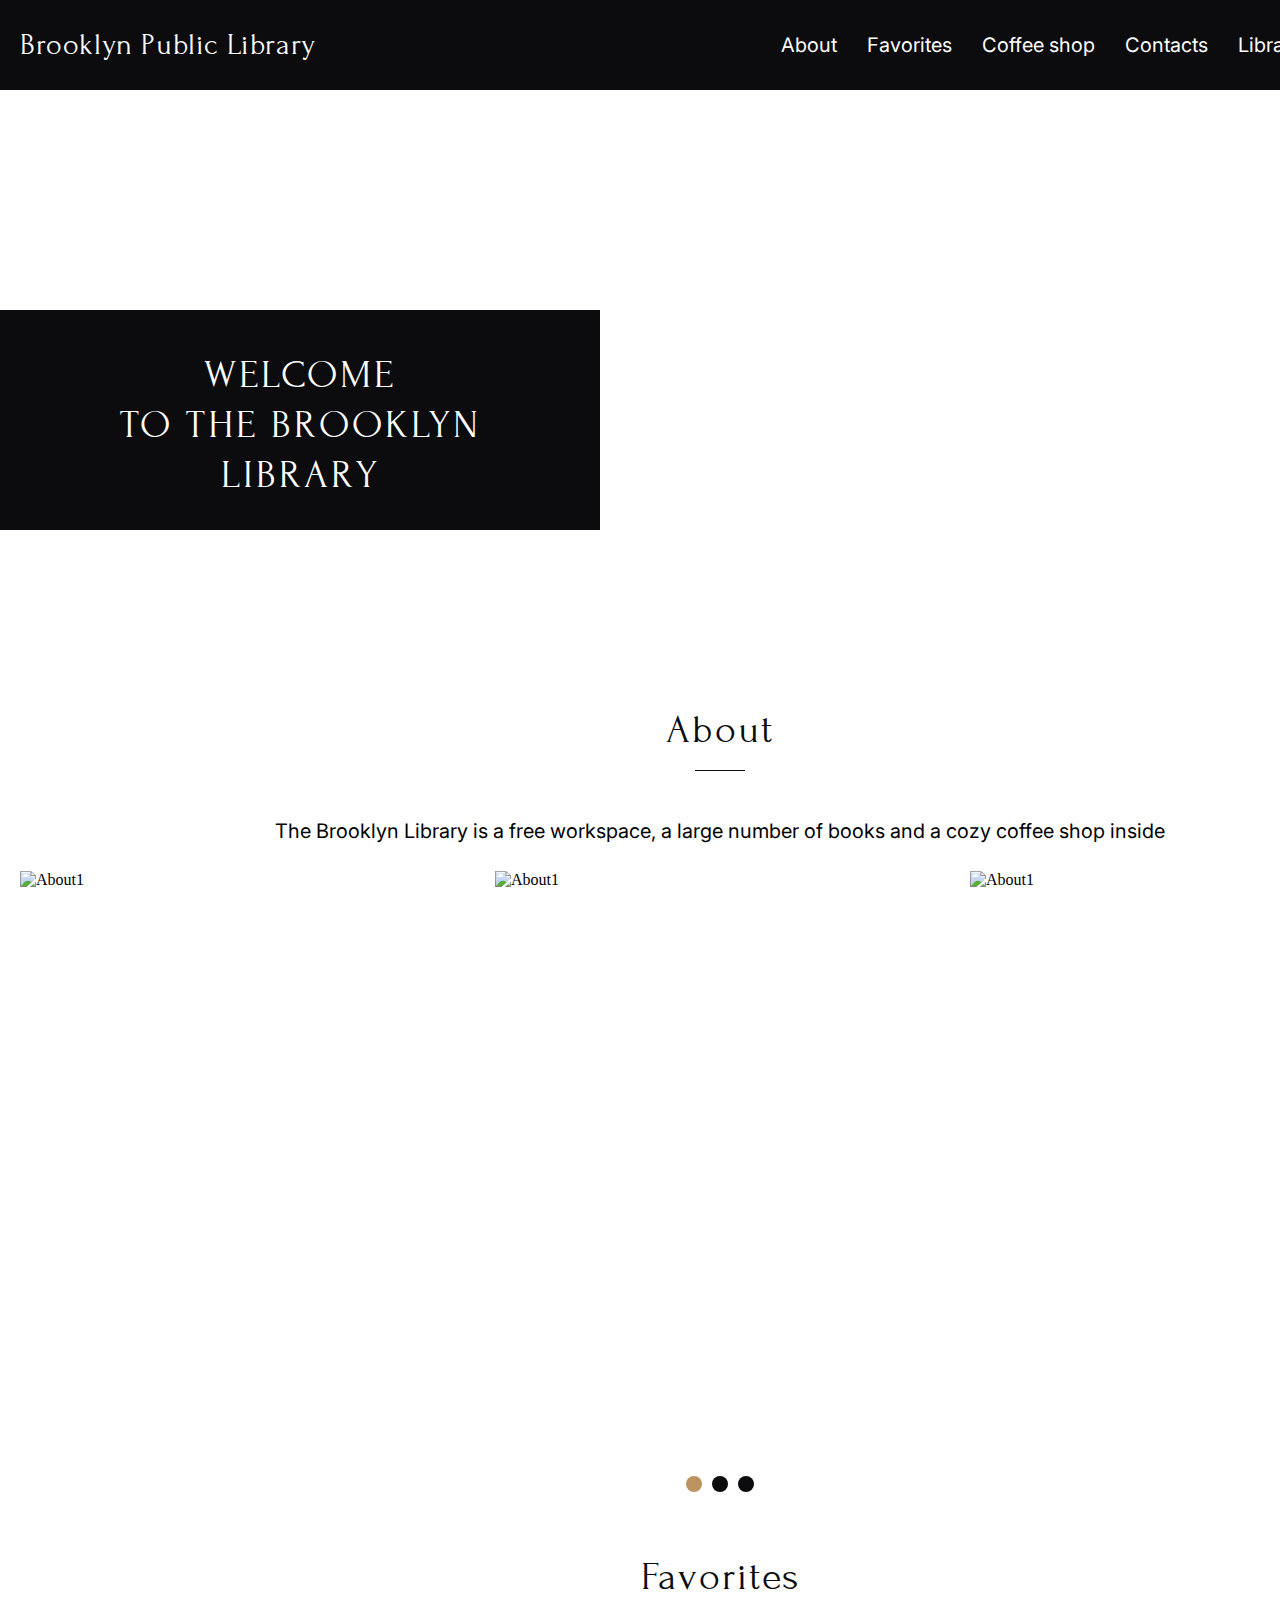
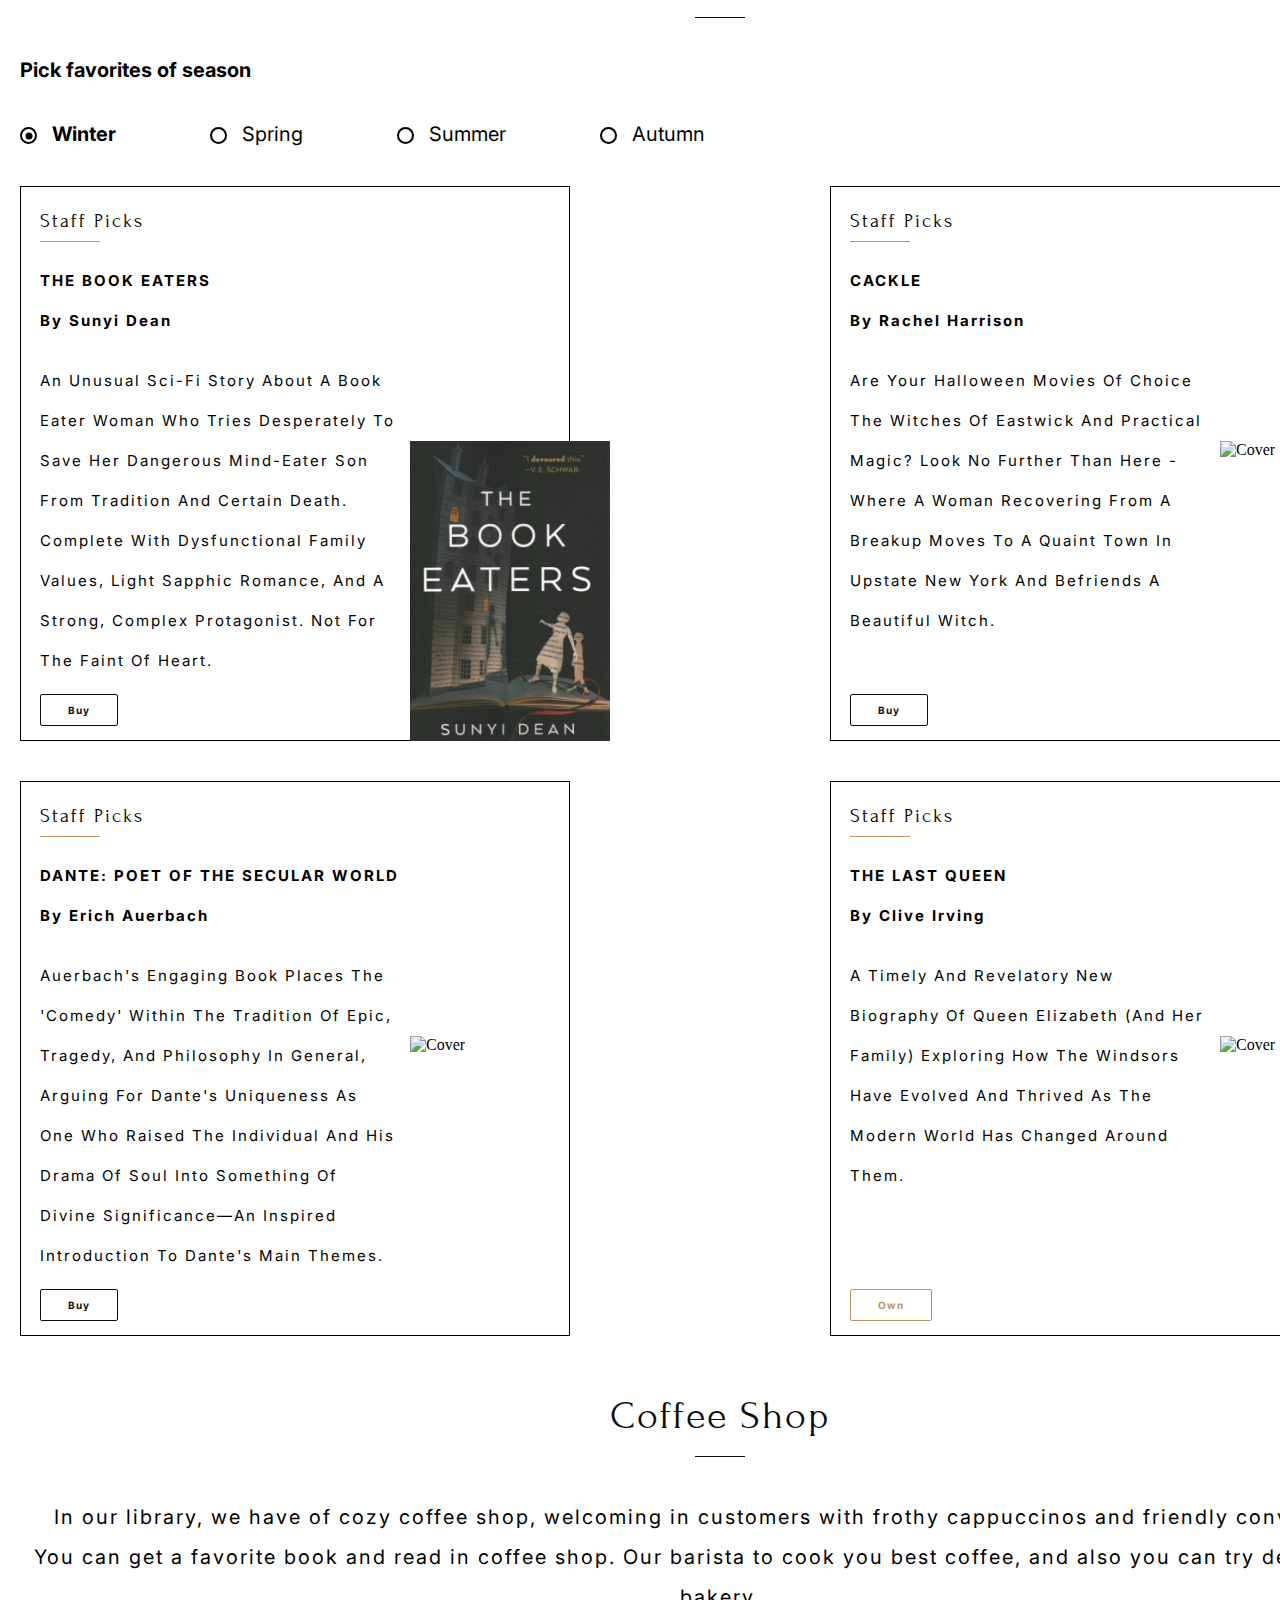
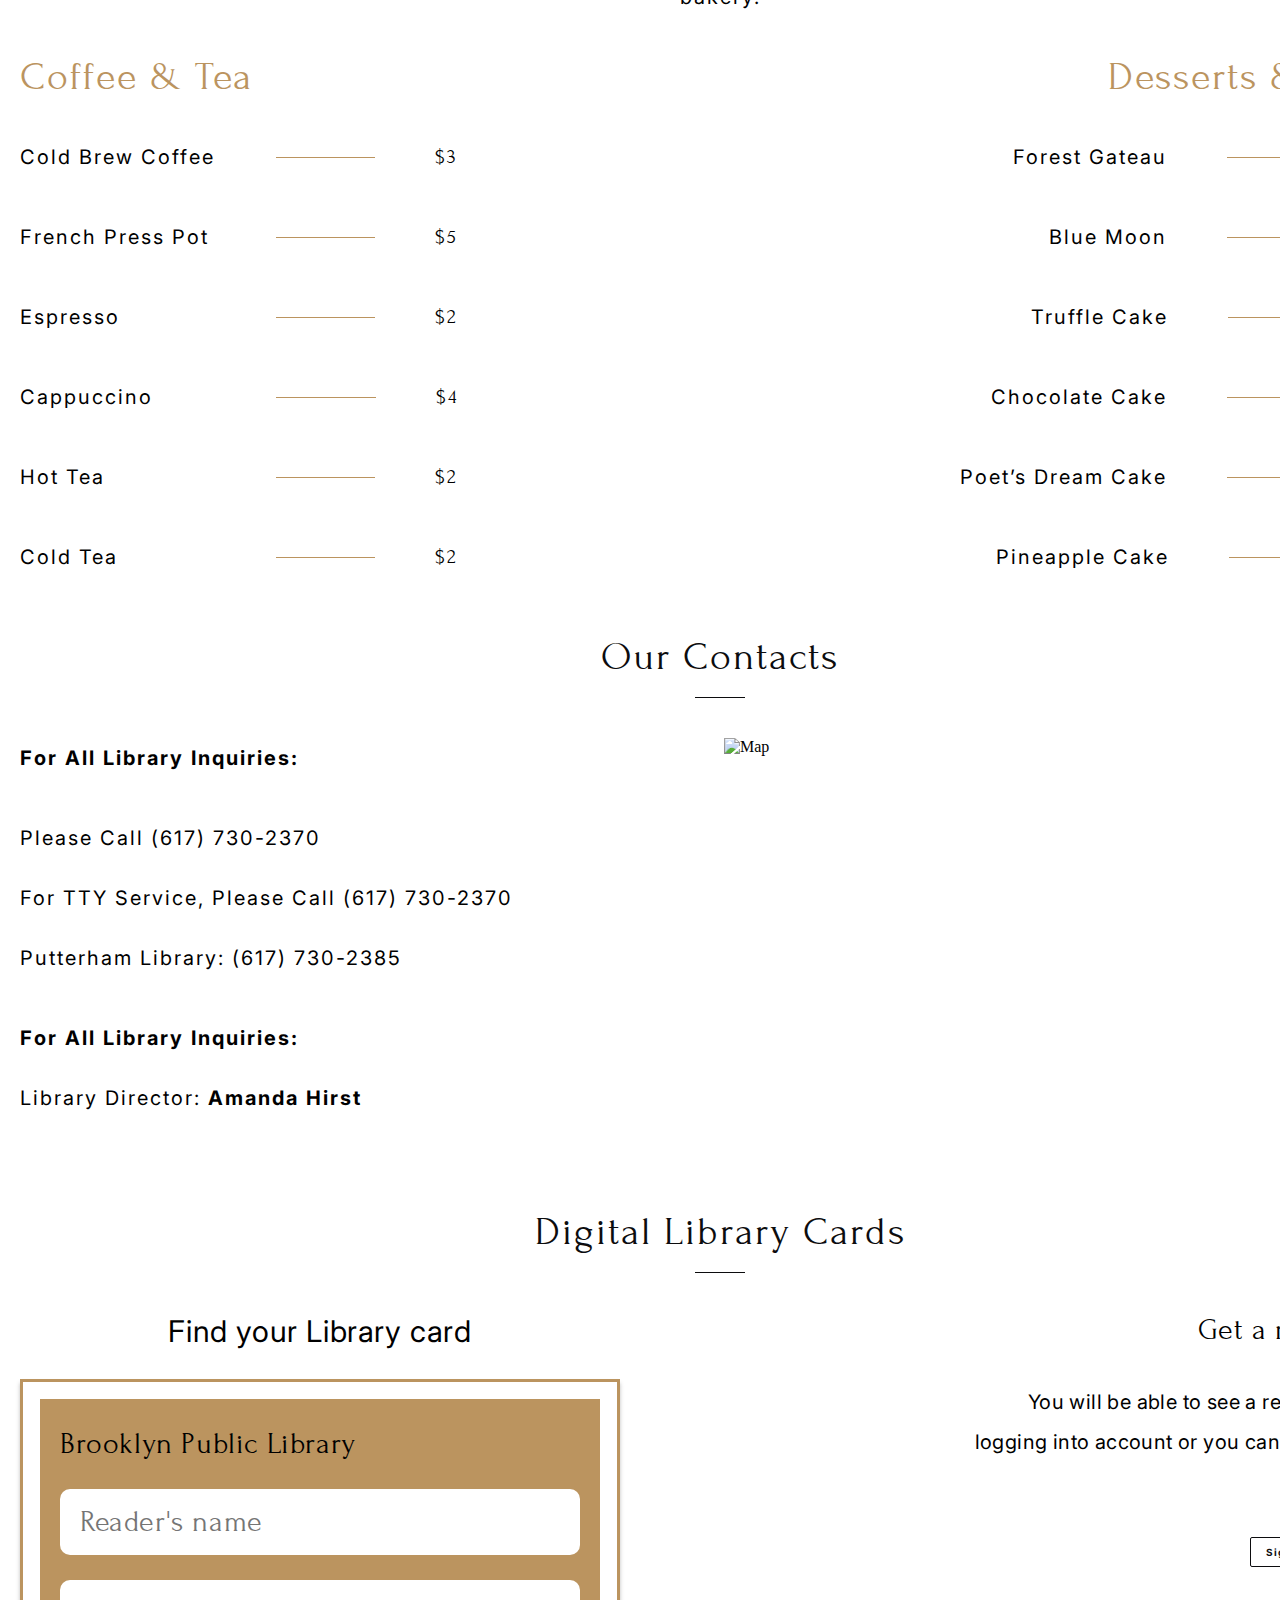
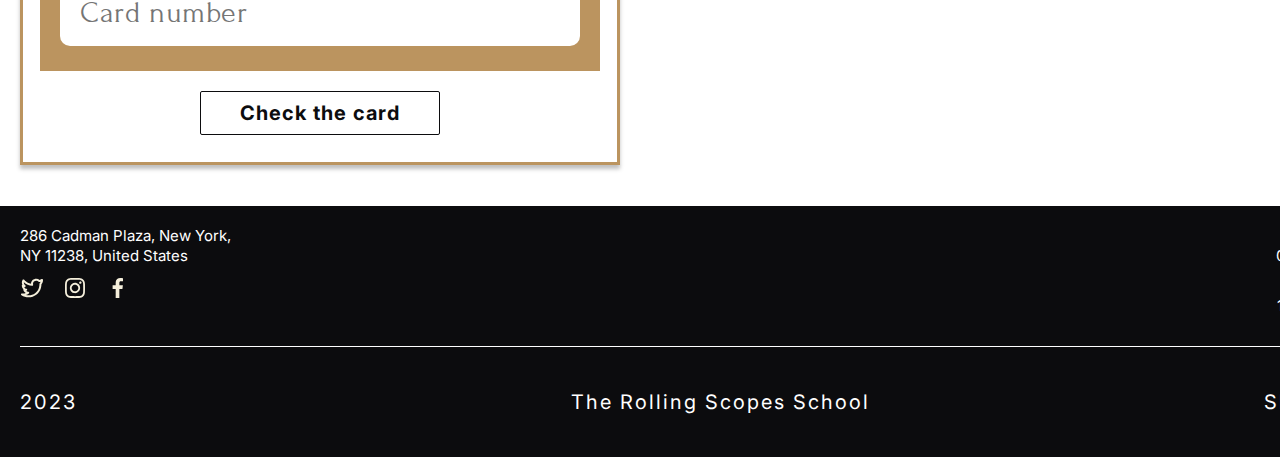
==== commit ea8cb150: "init: created footer" ====
--- a/library/index.html
+++ b/library/index.html
@@ -35,7 +35,7 @@
                 <li class="navbar-menu__item"><a href=""
                        class="navbar-menu__link">Library Card</a></li>
             </ul>
-            <img src="image/icon-profile.png"
+            <img src="image/icons/icon-profile.png"
                  alt="Profile"
                  class="navbar-icon">
         </nav>
@@ -279,28 +279,75 @@
             <hr class="section-line">
             <div class="librarycard-wrapper">
                 <div class="checkcard-getcard__wrapper">
-                    <h3 class="librarycard-checkcard__title">Find your Library card</h3>
-                    <div class="librarycard-checkcard">
-                        <form action="#"
-                              class="librarycard-checkcard__form">
-                            <div class="librarycard-checkcard__wrapper">
-                                <h4 class="librarycard-checkcard__cardtitle">Brooklyn Public Library</h4>
-                                <div class="librarycard-input__wrapper">
+                    <div class="librarycard-checkcard__wrapper">
+                        <h3 class="librarycard-checkcard__title">Find your Library card</h3>
+                        <div class="librarycard-checkcard">
+                            <form action="#"
+                                  class="librarycard-checkcard__form">
+                                <div class="librarycard-checkcard__formwrapper">
+                                    <h4 class="librarycard-checkcard__cardtitle">Brooklyn Public Library</h4>
+                                    <div class="librarycard-input__wrapper">
+                                        <input type="text"
+                                               class="librarycard-checkcard__input"
+                                               placeholder="Reader's name">
+                                    </div>
                                     <input type="text"
                                            class="librarycard-checkcard__input"
-                                           placeholder="Reader's name">
+                                           placeholder="Card number">
                                 </div>
-                                <input type="text"
-                                       class="librarycard-checkcard__input"
-                                       placeholder="Card number">
-                            </div>
-                            <button class="librarycard-checkcard__button">Check the card</button>
-                        </form>
+                                <button class="librarycard-checkcard__button">Check the card</button>
+                            </form>
+                        </div>
+                    </div>
+                    <div class="librarycard-getcard">
+                        <h4 class="librarycard-getcard__title">Get a reader card</h4>
+                        <p class="librarycard-getcard__text">You will be able to see a reader card after <br>logging
+                            into
+                            account or you can register a new <br>account</p>
+                        <div class="librarycard-getcard__button-wrapper">
+                            <button class="librarycard-getcard__button">Sign Up</button>
+                            <button class="librarycard-getcard__button">Log in</button>
+                        </div>
                     </div>
                 </div>
             </div>
         </section>
     </main>
+    <footer class="footer">
+        <div class="footer-top">
+            <div class="footer-left">
+                <a href="https://www.google.ru/maps/search/286+Cadman+Plaza,+New+York,+NY+11238,+United+States/@40.6951473,-73.9915903,18.02z?entry=ttu"
+                   class="footer-left__adress">286 Cadman Plaza, New York,<br>NY 11238, United States</a>
+                <div class="footer-left__icon-wrapper">
+                    <img src="image/icons/twitter.svg"
+                         alt="Twitter"
+                         class="footer-left__icon"><a href="https://twitter.com/habr_career"
+                       class="footer-left__icon-link"></a></img>
+                    <img src="image/icons/instagram.svg"
+                         alt="Instagram"
+                         class="footer-left__icon"><a href="https://www.instagram.com/habr_career/"
+                       class="footer-left__icon-link"></a></img>
+                    <img src="image/icons/facebook.svg"
+                         alt="Facebook"
+                         class="footer-left__icon"><a href="https://www.facebook.com/career.habr"
+                       class="footer-left__icon-link"></a></img>
+                </div>
+            </div>
+            <div class="footer-right">
+                <p class="footer-right__schedule">Mon - Fri<br>08:00 am - 07:00 pm</p>
+                <p class="footer-right__schedule">Sat - Sun<br>10:00 am - 06:00 pm</p>
+            </div>
+        </div>
+        <hr class="footer-hr">
+        <div class="footer-bot">
+            <span class="footer-bot__year">2023
+            </span>
+            <a href="https://rs.school/js-stage0/"
+               class="footer-bot__rs">The Rolling Scopes School</a>
+            <a href="https://github.com/Shtepselevich"
+               class="footer-bot__username">Shtepselevich</a>
+        </div>
+    </footer>
 </body>
 
 </html>--- a/library/css/style.css
+++ b/library/css/style.css
@@ -545,21 +545,16 @@
   margin-right: 0;
 }
 
+.checkcard-getcard__wrapper {
+  width: 1400px;
+  display: flex;
+  justify-content: space-between;
+}
+
 .librarycard {
   display: flex;
   flex-direction: column;
   padding: 20px 20px 41px 20px;
-}
-.librarycard-checkcard__title {
-  text-align: center;
-  color: #000;
-  font-family: Inter;
-  font-size: 30px;
-  font-style: normal;
-  font-weight: 400;
-  line-height: normal;
-  letter-spacing: 0.6px;
-  margin-bottom: 30px;
 }
 .librarycard-checkcard {
   padding: 20px 20px 30px 20px;
@@ -571,6 +566,20 @@
   box-shadow: 0px 4px 4px 0px rgba(0, 0, 0, 0.25);
 }
 .librarycard-checkcard__wrapper {
+  margin-left: 0px;
+}
+.librarycard-checkcard__title {
+  text-align: center;
+  color: #000;
+  font-family: Inter;
+  font-size: 30px;
+  font-style: normal;
+  font-weight: 400;
+  line-height: normal;
+  letter-spacing: 0.6px;
+  margin-bottom: 30px;
+}
+.librarycard-checkcard__formwrapper {
   padding: 20px 20px 25px 20px;
   background-color: #BB945F;
   width: 560px;
@@ -619,4 +628,144 @@
   font-weight: 700;
   line-height: normal;
   letter-spacing: 1px;
+}
+.librarycard-getcard {
+  margin-right: 0;
+}
+.librarycard-getcard__title {
+  color: #000;
+  text-align: right;
+  font-family: Forum;
+  font-size: 30px;
+  font-style: normal;
+  font-weight: 400;
+  line-height: normal;
+  letter-spacing: 0.6px;
+}
+.librarycard-getcard__text {
+  margin-top: 35px;
+  margin-bottom: 35px;
+  color: #000;
+  text-align: right;
+  font-family: Inter;
+  font-size: 20px;
+  font-style: normal;
+  font-weight: 400;
+  line-height: 40px;
+  letter-spacing: 0.4px;
+}
+.librarycard-getcard__button-wrapper {
+  display: flex;
+  justify-content: end;
+}
+.librarycard-getcard__button {
+  margin-right: 0;
+  margin-left: 20px;
+  display: flex;
+  width: 75px;
+  height: 30px;
+  padding: 10px 0px;
+  justify-content: center;
+  align-items: center;
+  flex-shrink: 0;
+  border-radius: 2px;
+  border: 1px solid #0C0C0E;
+  background-color: #fff;
+  color: #0C0C0E;
+  text-align: center;
+  font-family: Inter;
+  font-size: 10px;
+  font-style: normal;
+  font-weight: 700;
+  line-height: normal;
+  letter-spacing: 1px;
+}
+
+.footer {
+  background-color: #0C0C0E;
+  padding: 20px 20px 0px 20px;
+}
+.footer-top {
+  display: flex;
+  justify-content: space-between;
+  height: 120px;
+}
+.footer-left {
+  margin-left: 0;
+}
+.footer-left__adress {
+  display: block;
+  text-decoration: none;
+  color: #FFF;
+  font-family: Inter;
+  font-size: 15px;
+  font-style: normal;
+  font-weight: 400;
+  line-height: 20px;
+  margin-bottom: 10px;
+}
+.footer-left__icon {
+  margin-right: 15px;
+}
+.footer-right {
+  margin-right: 0;
+}
+.footer-right__schedule {
+  display: block;
+  color: #FFF;
+  text-align: right;
+  font-family: Inter;
+  font-size: 15px;
+  font-style: normal;
+  font-weight: 400;
+  line-height: 20px;
+  margin-bottom: 10px;
+}
+.footer-hr {
+  width: 1400px;
+  height: 1px;
+  background-color: #fff;
+  border: none;
+}
+.footer-bot {
+  display: flex;
+  align-items: center;
+  justify-content: space-between;
+  height: 110px;
+}
+.footer-bot__year {
+  margin-left: 0;
+  margin-right: 494px;
+  color: #FFF;
+  text-align: center;
+  font-family: Inter;
+  font-size: 20px;
+  font-style: normal;
+  font-weight: 400;
+  line-height: 20px;
+  letter-spacing: 2px;
+}
+.footer-bot__rs {
+  margin: 0;
+  text-decoration: none;
+  color: #FFF;
+  text-align: center;
+  font-family: Inter;
+  font-size: 20px;
+  font-style: normal;
+  font-weight: 400;
+  line-height: 20px;
+  letter-spacing: 2px;
+}
+.footer-bot__username {
+  margin-right: 0;
+  text-decoration: none;
+  color: #FFF;
+  text-align: center;
+  font-family: Inter;
+  font-size: 20px;
+  font-style: normal;
+  font-weight: 400;
+  line-height: 40px;
+  letter-spacing: 2px;
 }